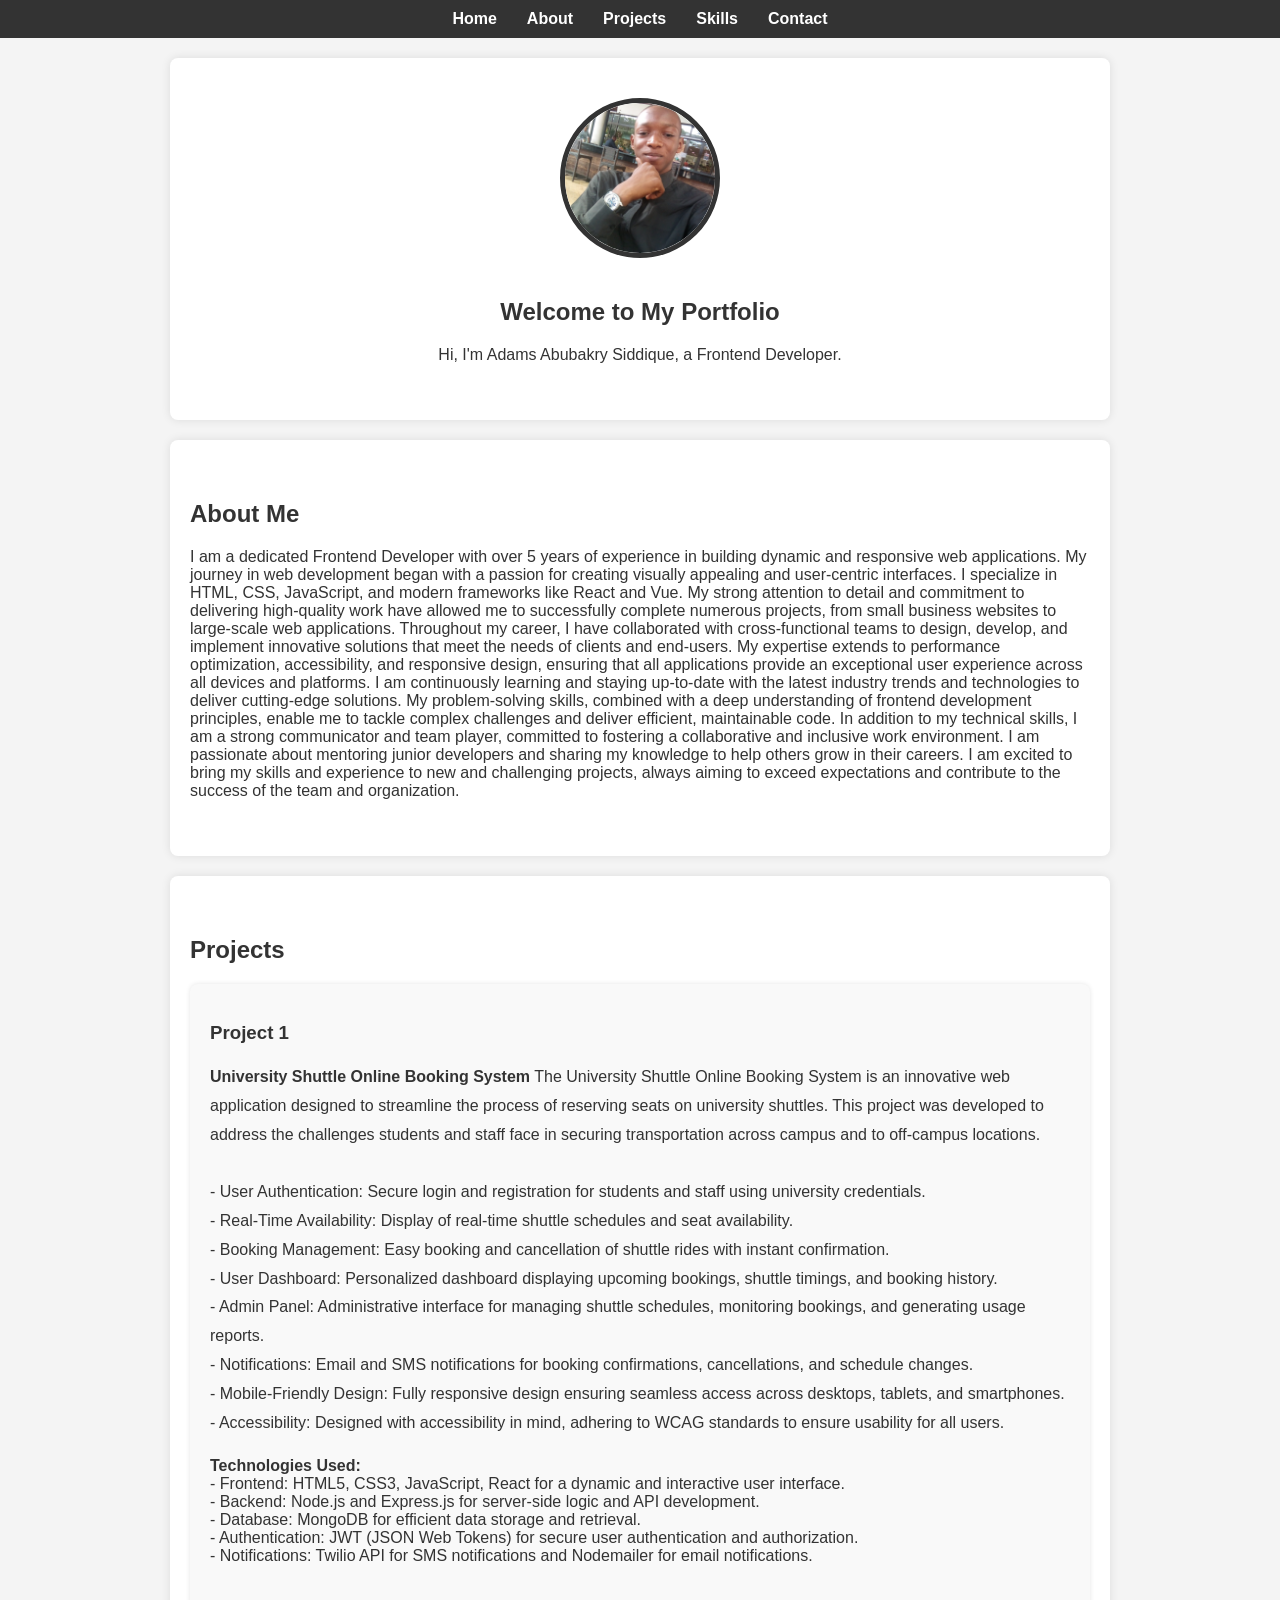
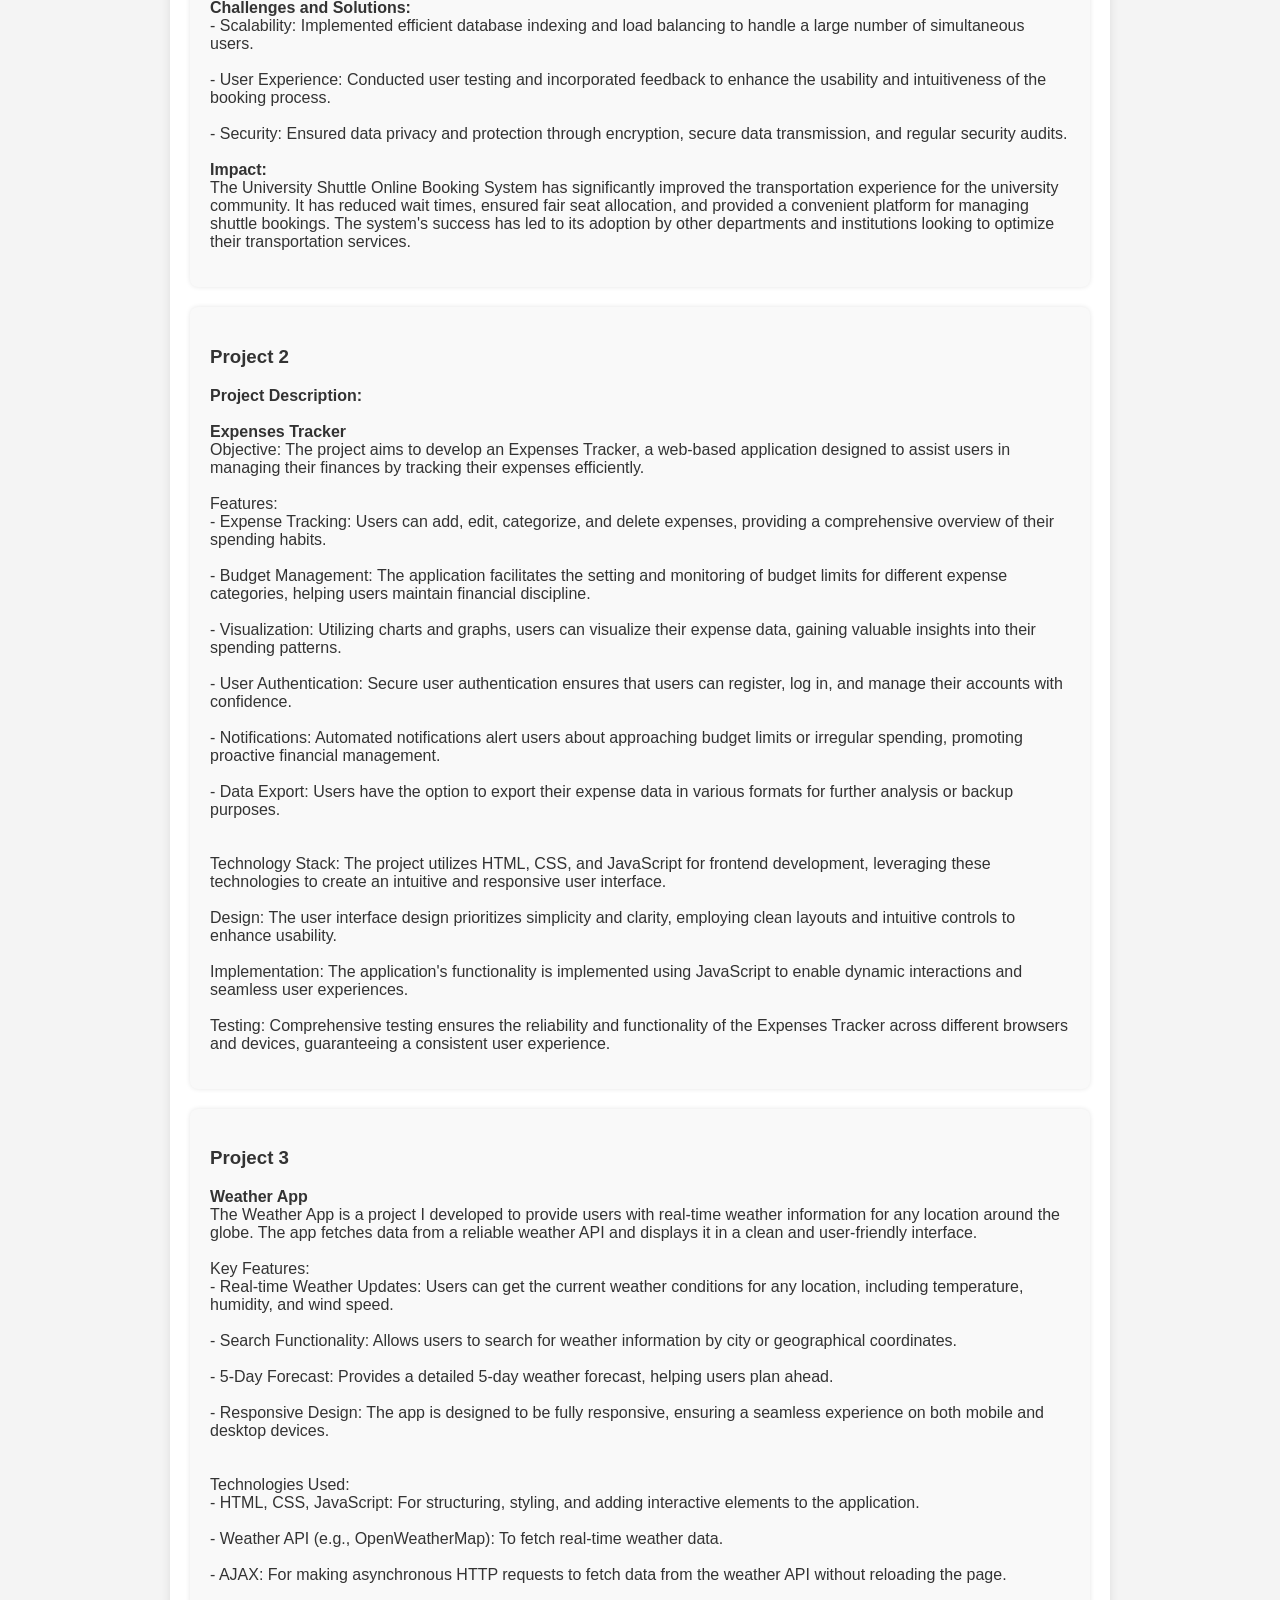
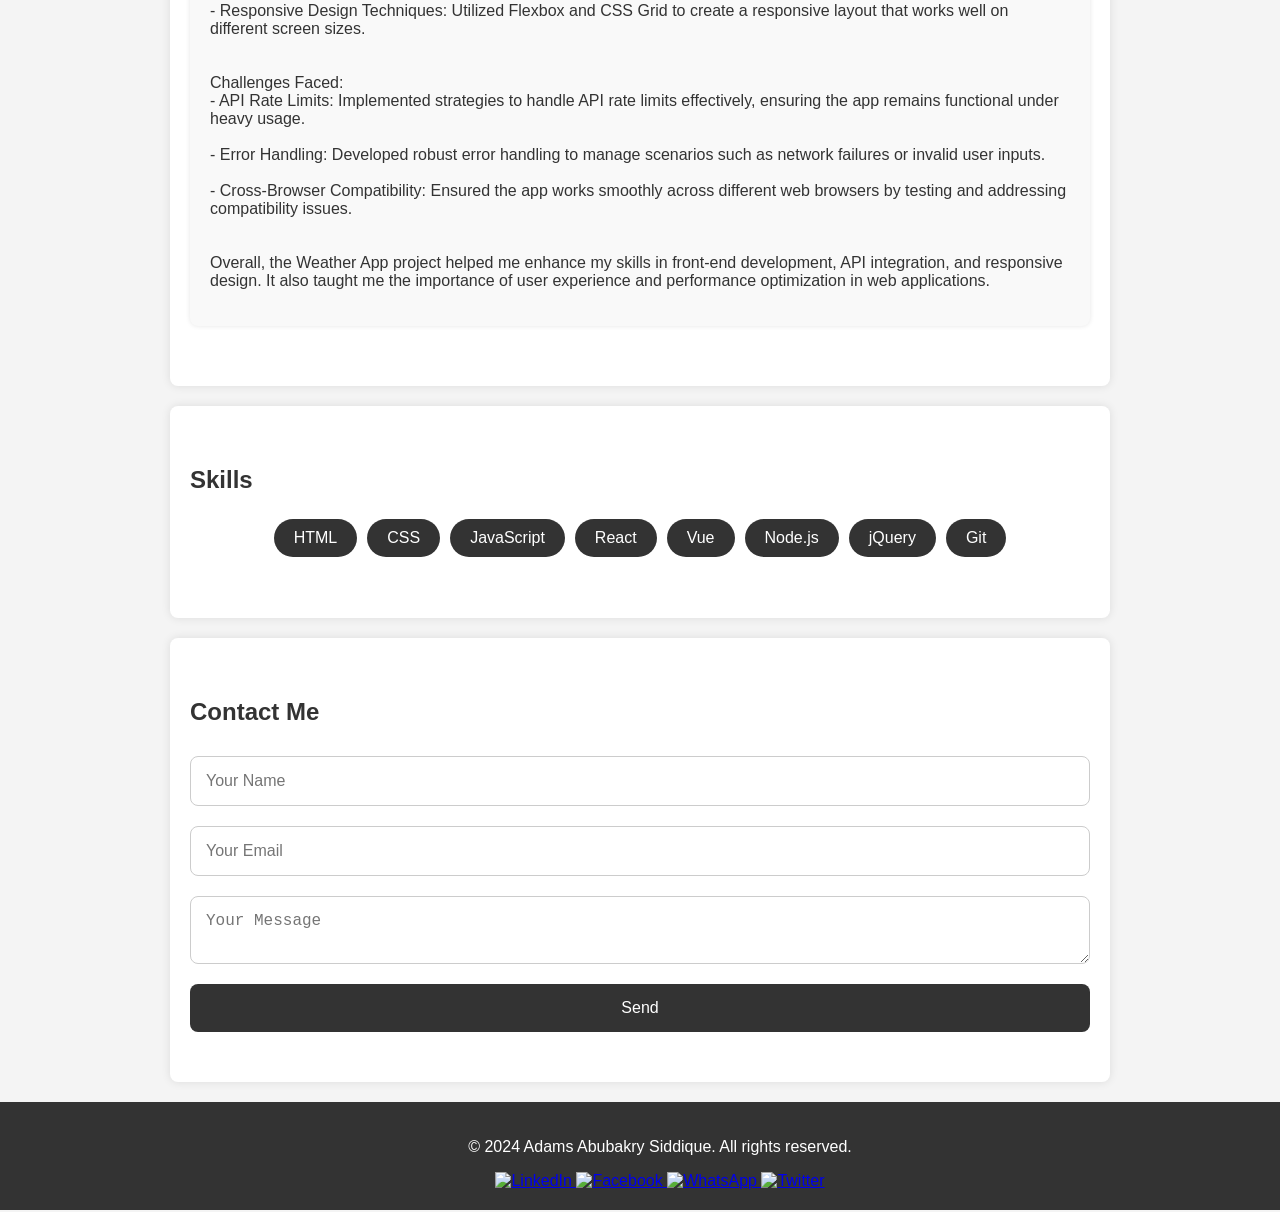
==== index.html @ aadbdbab "third commit" ====
<!DOCTYPE html>
<html lang="en">
<head>
  <meta charset="UTF-8">
  <meta name="viewport" content="width=device-width, initial-scale=1.0">
  <title>My Portfolio</title>
  <link rel="stylesheet" href="portfolio.css">
  <link href="https://fonts.googleapis.com/icon?family=Material+Icons" rel="stylesheet">
<body>
  <header>
    <nav>
      <ul>
        <li><a href="#home">Home</a></li>
        <li><a href="#about">About</a></li>
        <li><a href="#projects">Projects</a></li>
        <li><a href="#skills">Skills</a></li>
        <li><a href="#contact">Contact</a></li>
      </ul>
    </nav>
  </header>

  <section id="home">
    <div class="intro">
      <img src="tech.jpg" alt="Your Photo" class="profile-photo">
      <div>
        <h1>Welcome to My Portfolio</h1>
        <p>Hi, I'm Adams Abubakry Siddique, a Frontend Developer.</p>
      </div>
    </div>
  </section>

  <section id="about">
    <h2>About Me</h2>
    <p>
        
        I am a dedicated Frontend Developer with over 5 years of experience in building dynamic and responsive web applications. My journey in web development began with a passion for creating visually appealing and user-centric interfaces. I specialize in HTML, CSS, JavaScript, and modern frameworks like React and Vue. My strong attention to detail and commitment to delivering high-quality work have allowed me to successfully complete numerous projects, from small business websites to large-scale web applications.
        
        Throughout my career, I have collaborated with cross-functional teams to design, develop, and implement innovative solutions that meet the needs of clients and end-users. My expertise extends to performance optimization, accessibility, and responsive design, ensuring that all applications provide an exceptional user experience across all devices and platforms.
        
        I am continuously learning and staying up-to-date with the latest industry trends and technologies to deliver cutting-edge solutions. My problem-solving skills, combined with a deep understanding of frontend development principles, enable me to tackle complex challenges and deliver efficient, maintainable code.
        
        In addition to my technical skills, I am a strong communicator and team player, committed to fostering a collaborative and inclusive work environment. I am passionate about mentoring junior developers and sharing my knowledge to help others grow in their careers.
        
        I am excited to bring my skills and experience to new and challenging projects, always aiming to exceed expectations and contribute to the success of the team and organization.
        
       </p>
  </section>

  <section id="projects">
    <h2>Projects</h2>
    <div class="project">
      <h3>Project 1</h3>
      <p class="project-description">
        
        <b>University Shuttle Online Booking System</b>
        The University Shuttle Online Booking System is an innovative web application designed to streamline the process of reserving seats on university shuttles. This project was developed to address the challenges students and staff face in securing transportation across campus and to off-campus locations.<br><br>
    
        - User Authentication: Secure login and registration for students and staff using university credentials.<br>
        - Real-Time Availability: Display of real-time shuttle schedules and seat availability.<br>
        - Booking Management: Easy booking and cancellation of shuttle rides with instant confirmation.<br>
        - User Dashboard: Personalized dashboard displaying upcoming bookings, shuttle timings, and booking history.<br>
        - Admin Panel: Administrative interface for managing shuttle schedules, monitoring bookings, and generating usage reports.<br>
        - Notifications: Email and SMS notifications for booking confirmations, cancellations, and schedule changes.<br>
        - Mobile-Friendly Design: Fully responsive design ensuring seamless access across desktops, tablets, and smartphones.<br>
        - Accessibility: Designed with accessibility in mind, adhering to WCAG standards to ensure usability for all users.<br>
        </p>


       <p>
        <b>Technologies Used:</b><br>
        - Frontend: HTML5, CSS3, JavaScript, React for a dynamic and interactive user interface.<br>
        - Backend: Node.js and Express.js for server-side logic and API development.<br>
        - Database: MongoDB for efficient data storage and retrieval.<br>
        - Authentication: JWT (JSON Web Tokens) for secure user authentication and authorization.<br>
        - Notifications: Twilio API for SMS notifications and Nodemailer for email notifications.<br><br>
        </p>


        <b>Challenges and Solutions:</b><br>
        - Scalability: Implemented efficient database indexing and load balancing to handle a large number of simultaneous users.<br><br>
        - User Experience: Conducted user testing and incorporated feedback to enhance the usability and intuitiveness of the booking process.<br><br>
        - Security: Ensured data privacy and protection through encryption, secure data transmission, and regular security audits.<br><br>
        
        <b>Impact:</b><br>
        The University Shuttle Online Booking System has significantly improved the transportation experience for the university community. It has reduced wait times, ensured fair seat allocation, and provided a convenient platform for managing shuttle bookings. The system's success has led to its adoption by other departments and institutions looking to optimize their transportation services.
        </p>
    </div>

    <div class="project">
      <h3>Project 2</h3>
      <p>
        <b>Project Description:<br><br> Expenses Tracker<br></b>
        
        Objective: The project aims to develop an Expenses Tracker, a web-based application designed to assist users in managing their finances by tracking their expenses efficiently.<br><br> 
        
        Features:<br>
        - Expense Tracking: Users can add, edit, categorize, and delete expenses, providing a comprehensive overview of their spending habits.<br><br>
        - Budget Management: The application facilitates the setting and monitoring of budget limits for different expense categories, helping users maintain financial discipline.<br><br>
        - Visualization: Utilizing charts and graphs, users can visualize their expense data, gaining valuable insights into their spending patterns.<br><br>
        - User Authentication: Secure user authentication ensures that users can register, log in, and manage their accounts with confidence.<br><br>
        - Notifications: Automated notifications alert users about approaching budget limits or irregular spending, promoting proactive financial management.<br><br>
        - Data Export: Users have the option to export their expense data in various formats for further analysis or backup purposes.<br><br><br>
        
        Technology Stack: The project utilizes HTML, CSS, and JavaScript for frontend development, leveraging these technologies to create an intuitive and responsive user interface.
        <br><br>

        Design: The user interface design prioritizes simplicity and clarity, employing clean layouts and intuitive controls to enhance usability.
        <br><br>

        Implementation: The application's functionality is implemented using JavaScript to enable dynamic interactions and seamless user experiences.
        <br><br>

        Testing: Comprehensive testing ensures the reliability and functionality of the Expenses Tracker across different browsers and devices, guaranteeing a consistent user experience.
        </p>
    </div>
    <div class="project">
      <h3>Project 3</h3>
      <p>
        <b>Weather App</b><br>
        
        The Weather App is a project I developed to provide users with real-time weather information for any location around the globe. The app fetches data from a reliable weather API and displays it in a clean and user-friendly interface.<br><br>
        
        Key Features:<br>
        - Real-time Weather Updates: Users can get the current weather conditions for any location, including temperature, humidity, and wind speed.<br><br>
        - Search Functionality: Allows users to search for weather information by city or geographical coordinates.<br><br>
        - 5-Day Forecast: Provides a detailed 5-day weather forecast, helping users plan ahead.<br><br>
        - Responsive Design: The app is designed to be fully responsive, ensuring a seamless experience on both mobile and desktop devices.<br><br><br>
        
        Technologies Used:<br>
        - HTML, CSS, JavaScript: For structuring, styling, and adding interactive elements to the application.<br><br>
        - Weather API (e.g., OpenWeatherMap): To fetch real-time weather data.<br><br>
        - AJAX: For making asynchronous HTTP requests to fetch data from the weather API without reloading the page.<br><br>
        - Responsive Design Techniques: Utilized Flexbox and CSS Grid to create a responsive layout that works well on different screen sizes.<br><br><br>
        
        Challenges Faced:<br>
        - API Rate Limits: Implemented strategies to handle API rate limits effectively, ensuring the app remains functional under heavy usage.<br><br>
        - Error Handling: Developed robust error handling to manage scenarios such as network failures or invalid user inputs.<br><br>
        - Cross-Browser Compatibility: Ensured the app works smoothly across different web browsers by testing and addressing compatibility issues.<br><br><br>
        
        Overall, the Weather App project helped me enhance my skills in front-end development, API integration, and responsive design. It also taught me the importance of user experience and performance optimization in web applications.
        </p>
    </div>
  </section>

  <section id="skills">
    <h2>Skills</h2>
    <ul>
      <li>HTML</li>
      <li>CSS</li>
      <li>JavaScript</li>
      <li>React</li>
      <li>Vue</li>
      <li>Node.js</li>
      <li>jQuery</li>
      <li>Git</li>
    </ul>
  </section>

  <section id="contact">
    <h2>Contact Me</h2>
    <form id="contact-form">
      <input type="text" id="name" placeholder="Your Name" required>
      <input type="email" id="email" placeholder="Your Email" required>
      <textarea id="message" placeholder="Your Message" required></textarea>
      <button type="submit">Send</button>
    </form>
    <div id="confirmation" style="display: none;">
      <p>Thank you for your message!</p>
    </div>
  </section>

  <footer>
    <p>&copy; 2024 Adams Abubakry Siddique. All rights reserved.</p>
    <div class="social-icons">
        <a href="https://www.linkedin.com/in/https://ng.linkedin.com/in/adams-abubakry-siddique-50bb12304" target="_blank">
            <img src="https://img.icons8.com/fluency/48/000000/linkedin.png" alt="LinkedIn">
        </a>
        <a href="https://www.facebook.com/facebook.com/profile.php?id=61559063859395" target="_blank">
            <img src="https://img.icons8.com/fluency/48/000000/facebook-new.png" alt="Facebook">
        </a>
        <a href="https://api.whatsapp.com/send?phone=2349074223243" target="_blank">
            <img src="https://img.icons8.com/fluency/48/000000/whatsapp.png" alt="WhatsApp">
        </a>
        <a href="https://twitter.com/@Abuba7689Adams" target="_blank">
            <img src="https://img.icons8.com/color/48/000000/twitter--v1.png" alt="Twitter">
        </a>
    </div>
</footer>
  <script src="portfolio.js"></script>
</body>
</html>
---- portfolio.css ----
body {
    font-family: 'Segoe UI', Tahoma, Geneva, Verdana, sans-serif;
    margin: 0;
    padding: 0;
    box-sizing: border-box;
    background-color: #f4f4f4;
    color: #333;
  }
  .project-description {
    line-height: 1.8; /* Adjust the line spacing */
    margin-bottom: 20px; /* Adds space after each paragraph */
  }
  header {
    background-color: #333;
    color: white;
    padding: 10px 0;
    position: sticky;
    top: 0;
    width: 100%;
    z-index: 1000;
  }
  
  nav ul {
    list-style: none;
    display: flex;
    justify-content: center;
    margin: 0;
    padding: 0;
  }
  
  nav ul li {
    margin: 0 15px;
  }
  
  nav ul li a {
    color: white;
    text-decoration: none;
    font-weight: bold;
    transition: color 0.3s;
  }
  
  nav ul li a:hover {
    color: #ff6347;
  }
  
  section {
    padding: 40px 20px;
    margin: 20px auto;
    max-width: 900px;
    background: white;
    box-shadow: 0 0 10px rgba(0, 0, 0, 0.1);
    border-radius: 8px;
  }
  
  #home .intro {
    display: flex;
    align-items: center;
    text-align: center;
    flex-direction: column;
  }
  
  .profile-photo {
    border-radius: 50%;
    width: 150px;
    height: 150px;
    object-fit: cover;
    margin-bottom: 20px;
    border: 5px solid #333;
  }
  
  .project {
    background: #f9f9f9;
    padding: 20px;
    margin: 20px 0;
    border-radius: 8px;
    box-shadow: 0 0 5px rgba(0, 0, 0, 0.1);
  }
  
  #skills ul {
    list-style: none;
    padding: 0;
    display: flex;
    flex-wrap: wrap;
    justify-content: center;
  }
  
  #skills ul li {
    background: #333;
    color: white;
    margin: 5px;
    padding: 10px 20px;
    border-radius: 20px;
    text-align: center;
    transition: background 0.3s;
  }
  
  #skills ul li:hover {
    background: #ff6347;
  }
  
  form {
    display: flex;
    flex-direction: column;
  }
  
  form input, form textarea, form button {
    margin: 10px 0;
    padding: 15px;
    font-size: 16px;
    border: 1px solid #ccc;
    border-radius: 8px;
    outline: none;
  }
  
  form button {
    background: #333;
    color: white;
    border: none;
    cursor: pointer;
    transition: background 0.3s;
  }
  
  form button:hover {
    background: #ff6347;
  }
  
  #confirmation {
    text-align: center;
    padding: 20px;
    background: #dff0d8;
    border: 1px solid #d6e9c6;
    border-radius: 8px;
  }
  
  footer {
    text-align: center;
    padding: 20px;
    background: #333;
    color: white;
    position: relative;
    width: 100%;
  }
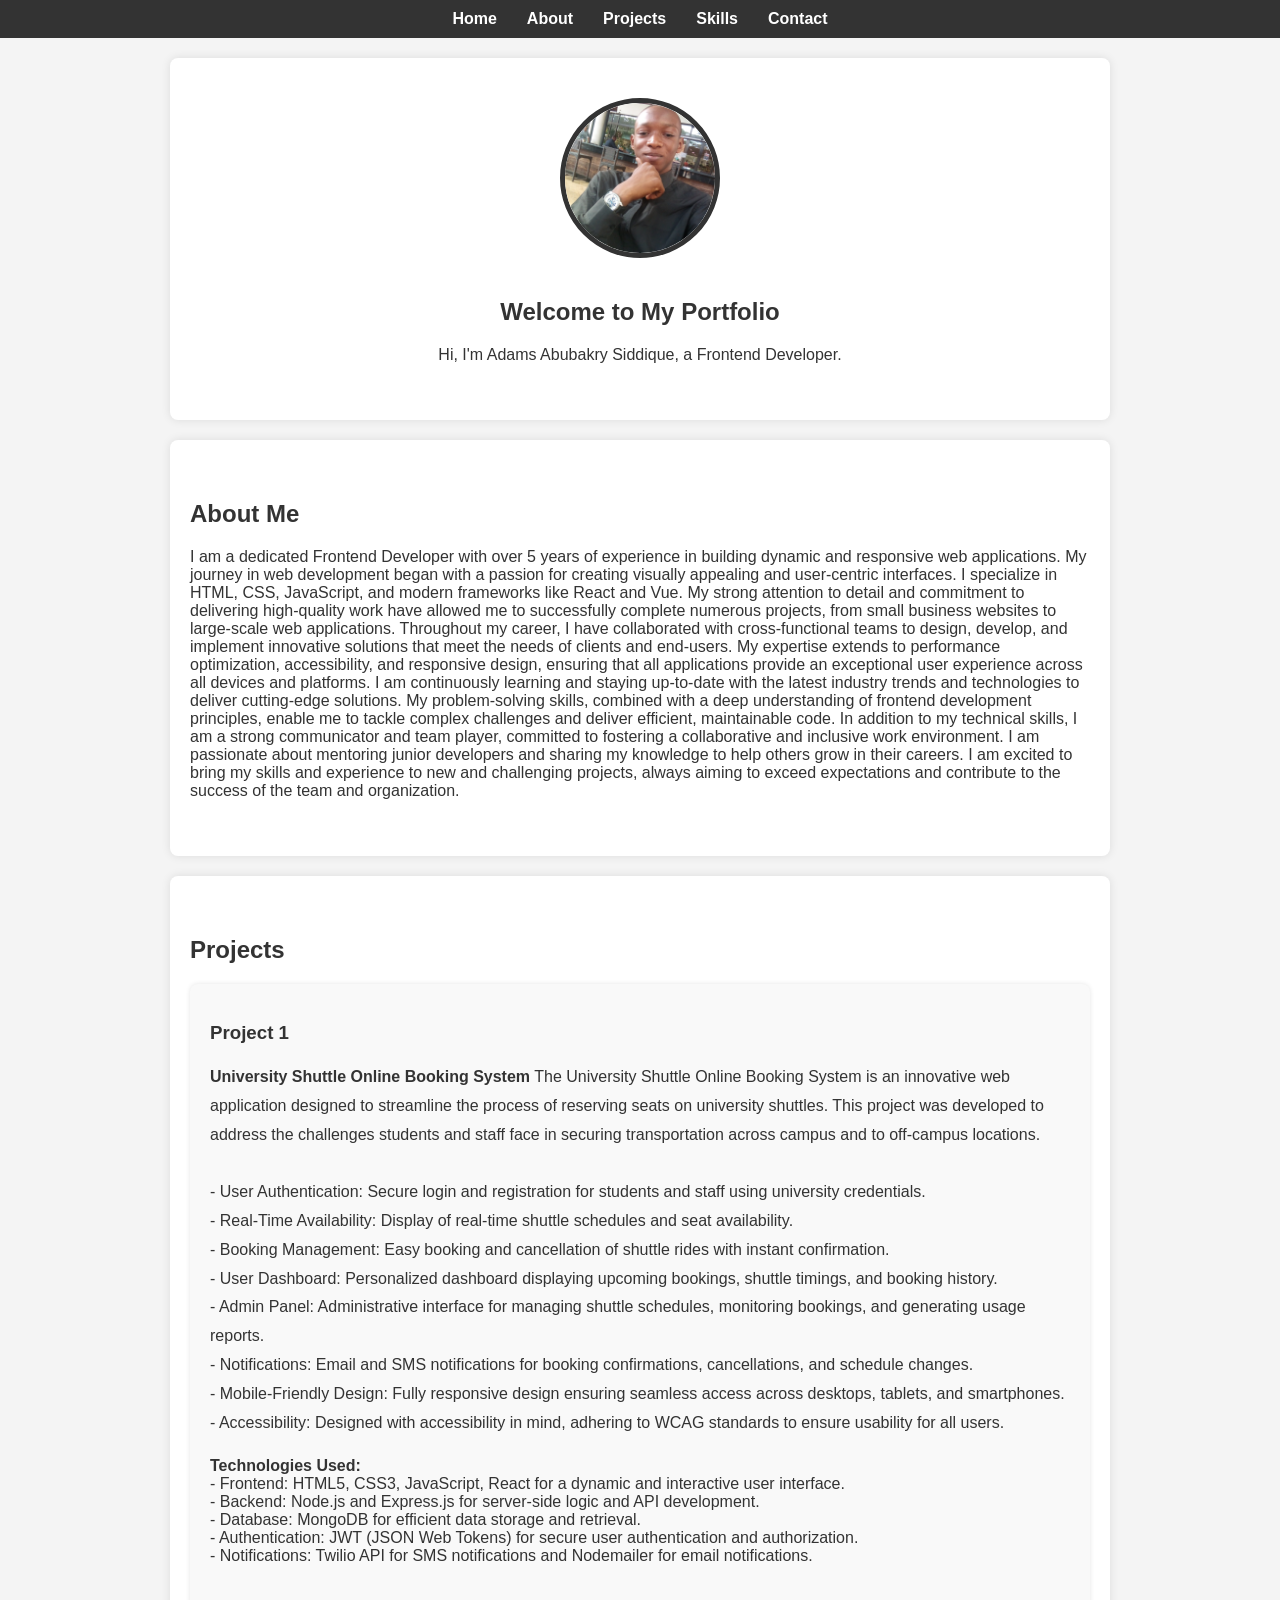
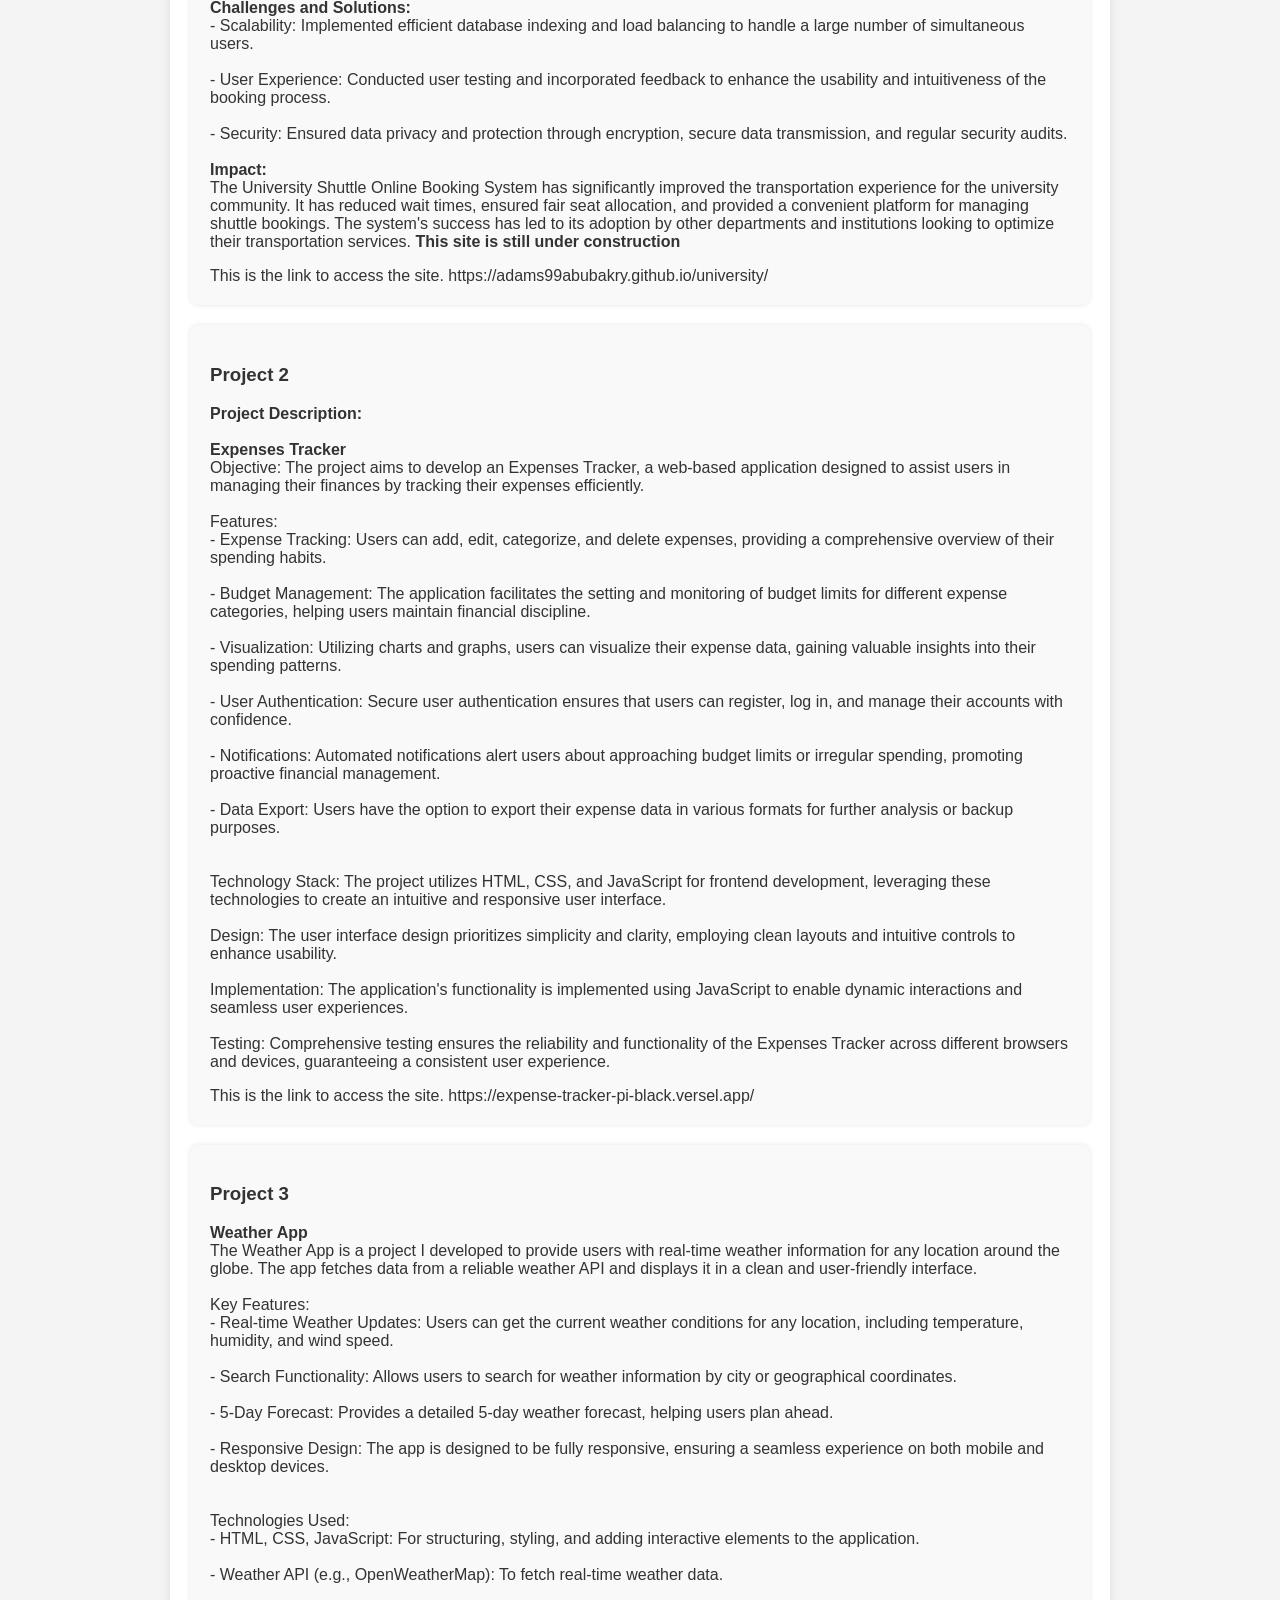
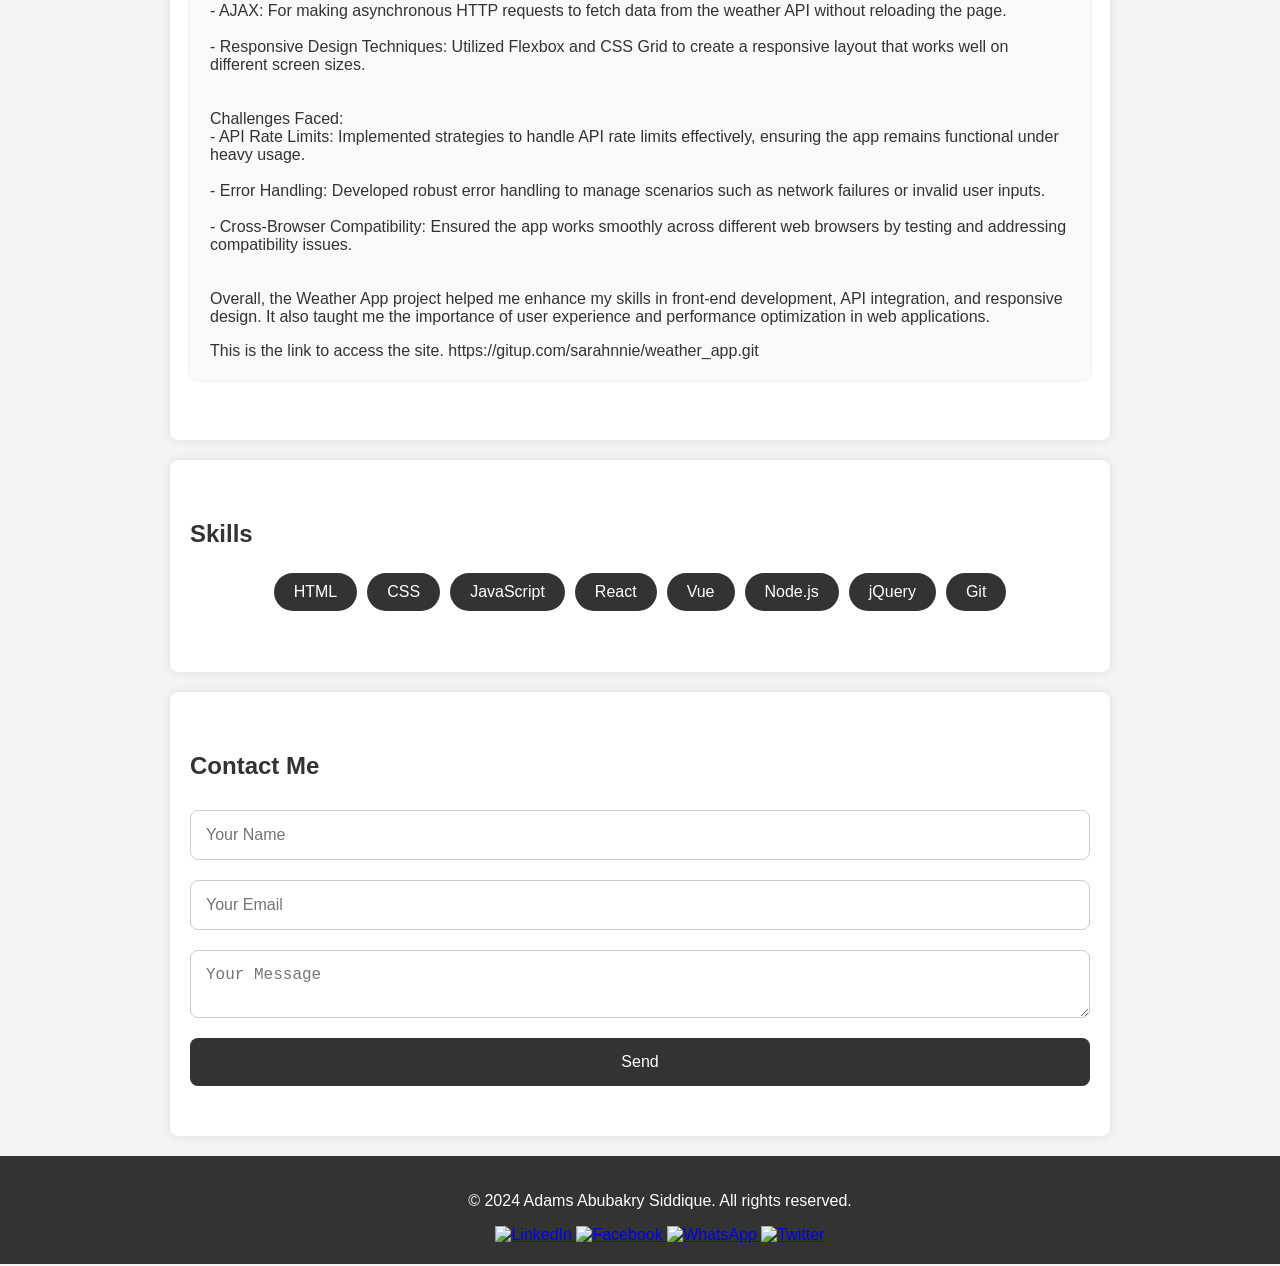
==== commit 32235a82: "final commit" ====
--- a/index.html
+++ b/index.html
@@ -83,7 +83,9 @@
         
         <b>Impact:</b><br>
         The University Shuttle Online Booking System has significantly improved the transportation experience for the university community. It has reduced wait times, ensured fair seat allocation, and provided a convenient platform for managing shuttle bookings. The system's success has led to its adoption by other departments and institutions looking to optimize their transportation services.
+        <b>This site is still under construction</b>
         </p>
+        This is the link to access the site. https://adams99abubakry.github.io/university/
     </div>
 
     <div class="project">
@@ -112,6 +114,7 @@
 
         Testing: Comprehensive testing ensures the reliability and functionality of the Expenses Tracker across different browsers and devices, guaranteeing a consistent user experience.
         </p>
+        This is the link to access the site. https://expense-tracker-pi-black.versel.app/
     </div>
     <div class="project">
       <h3>Project 3</h3>
@@ -139,6 +142,7 @@
         
         Overall, the Weather App project helped me enhance my skills in front-end development, API integration, and responsive design. It also taught me the importance of user experience and performance optimization in web applications.
         </p>
+        This is the link to access the site. https://gitup.com/sarahnnie/weather_app.git
     </div>
   </section>
 
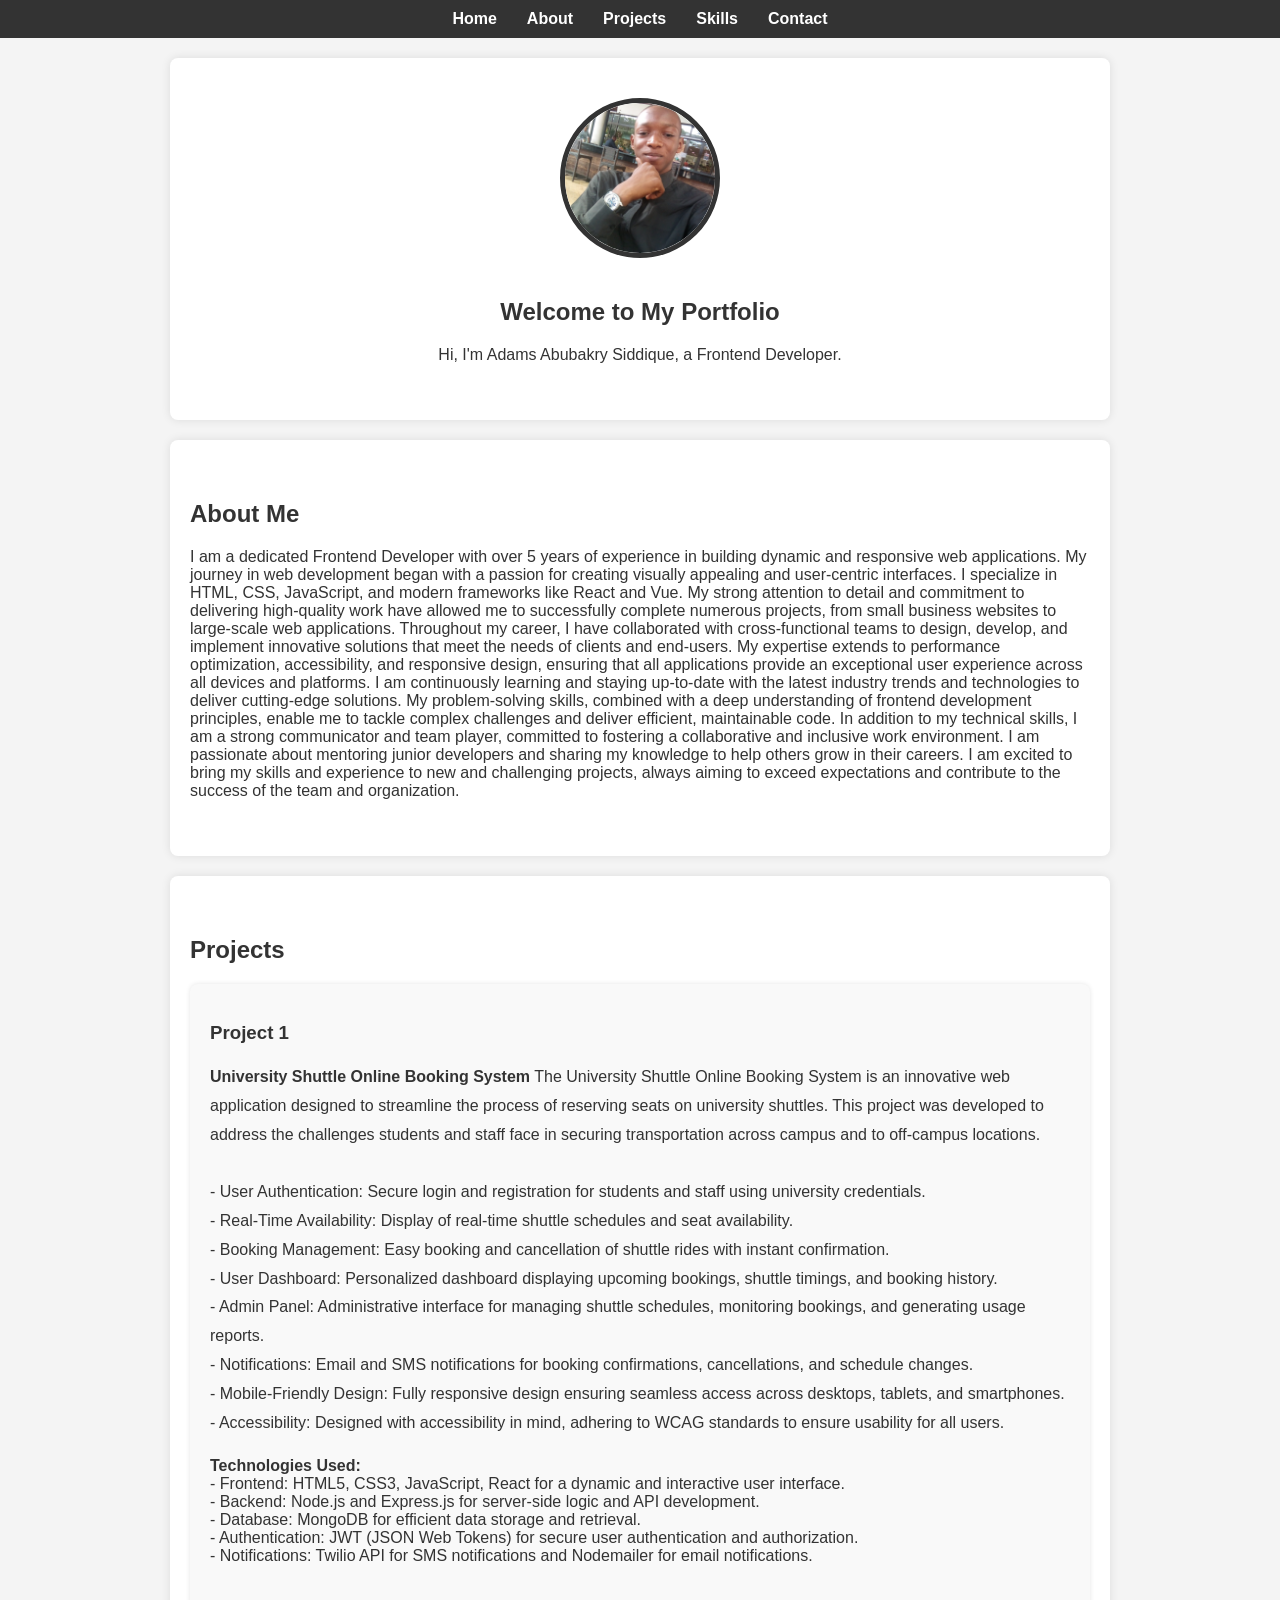
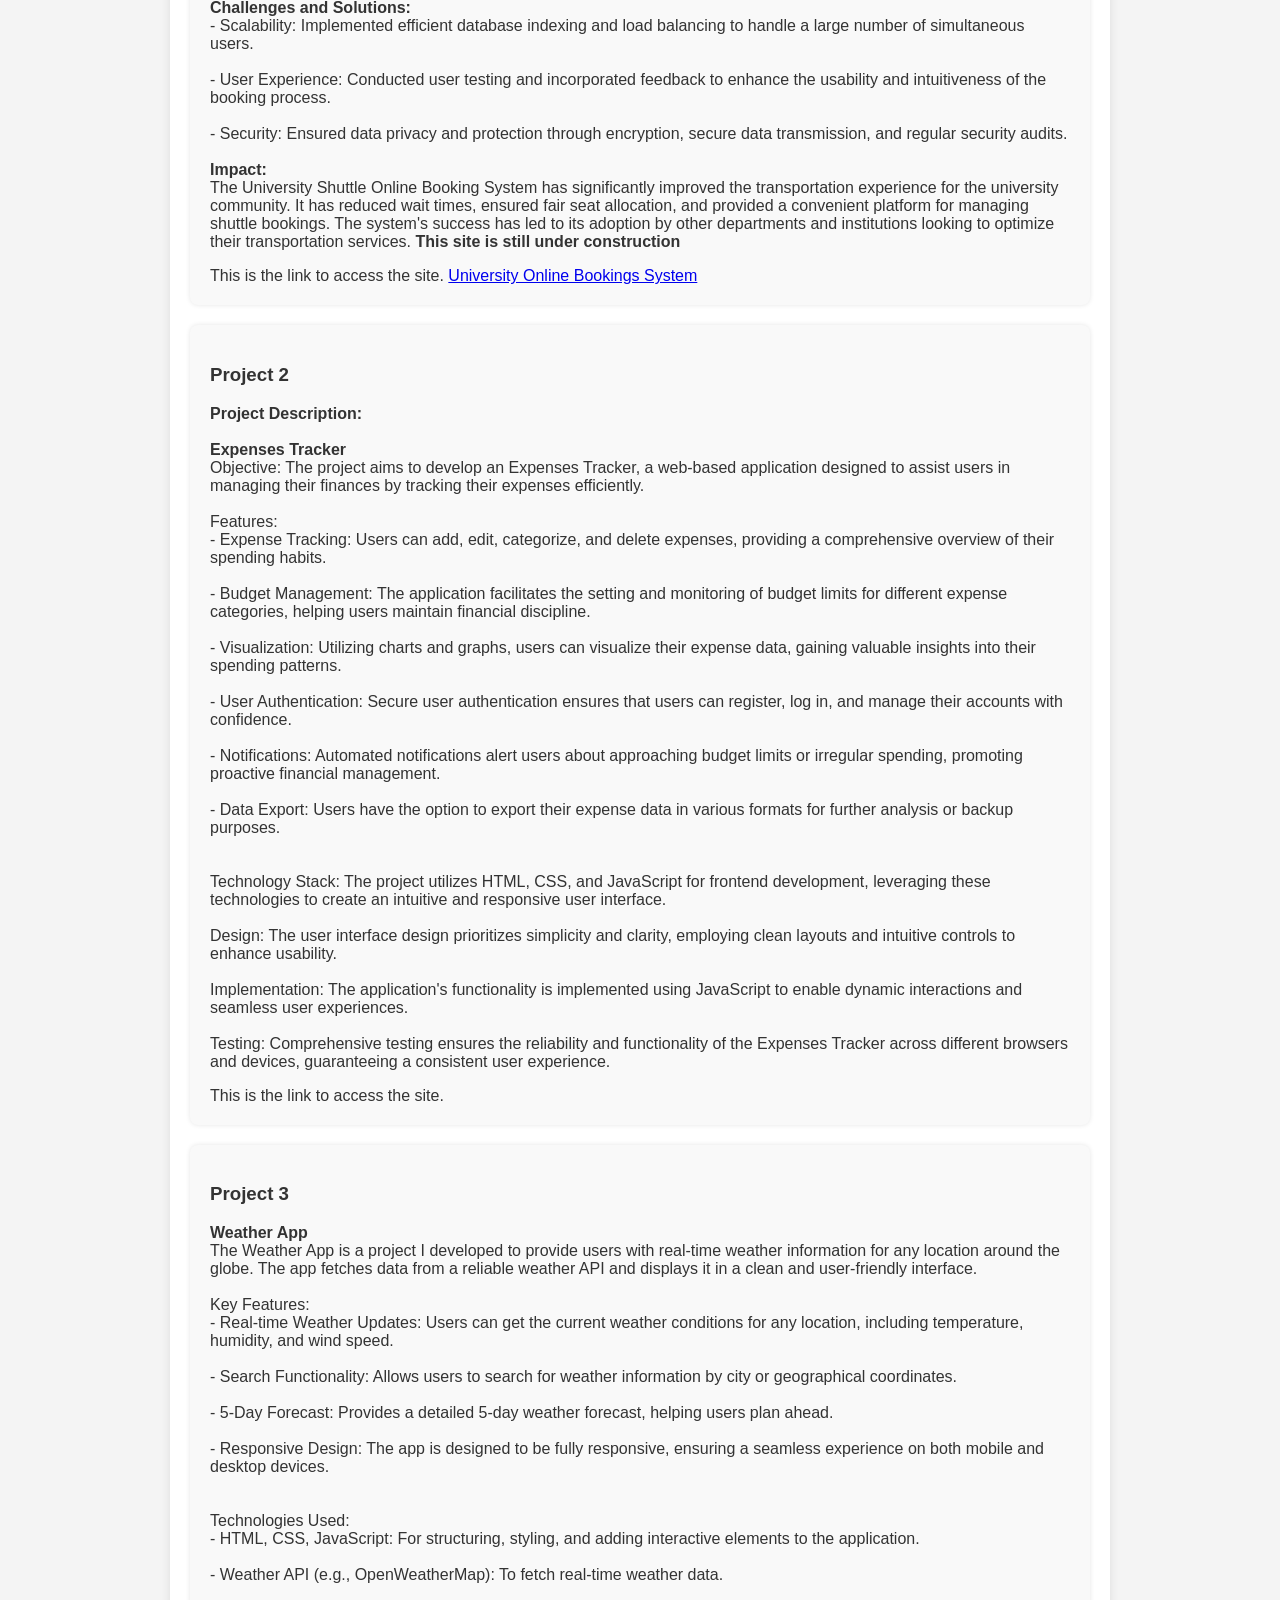
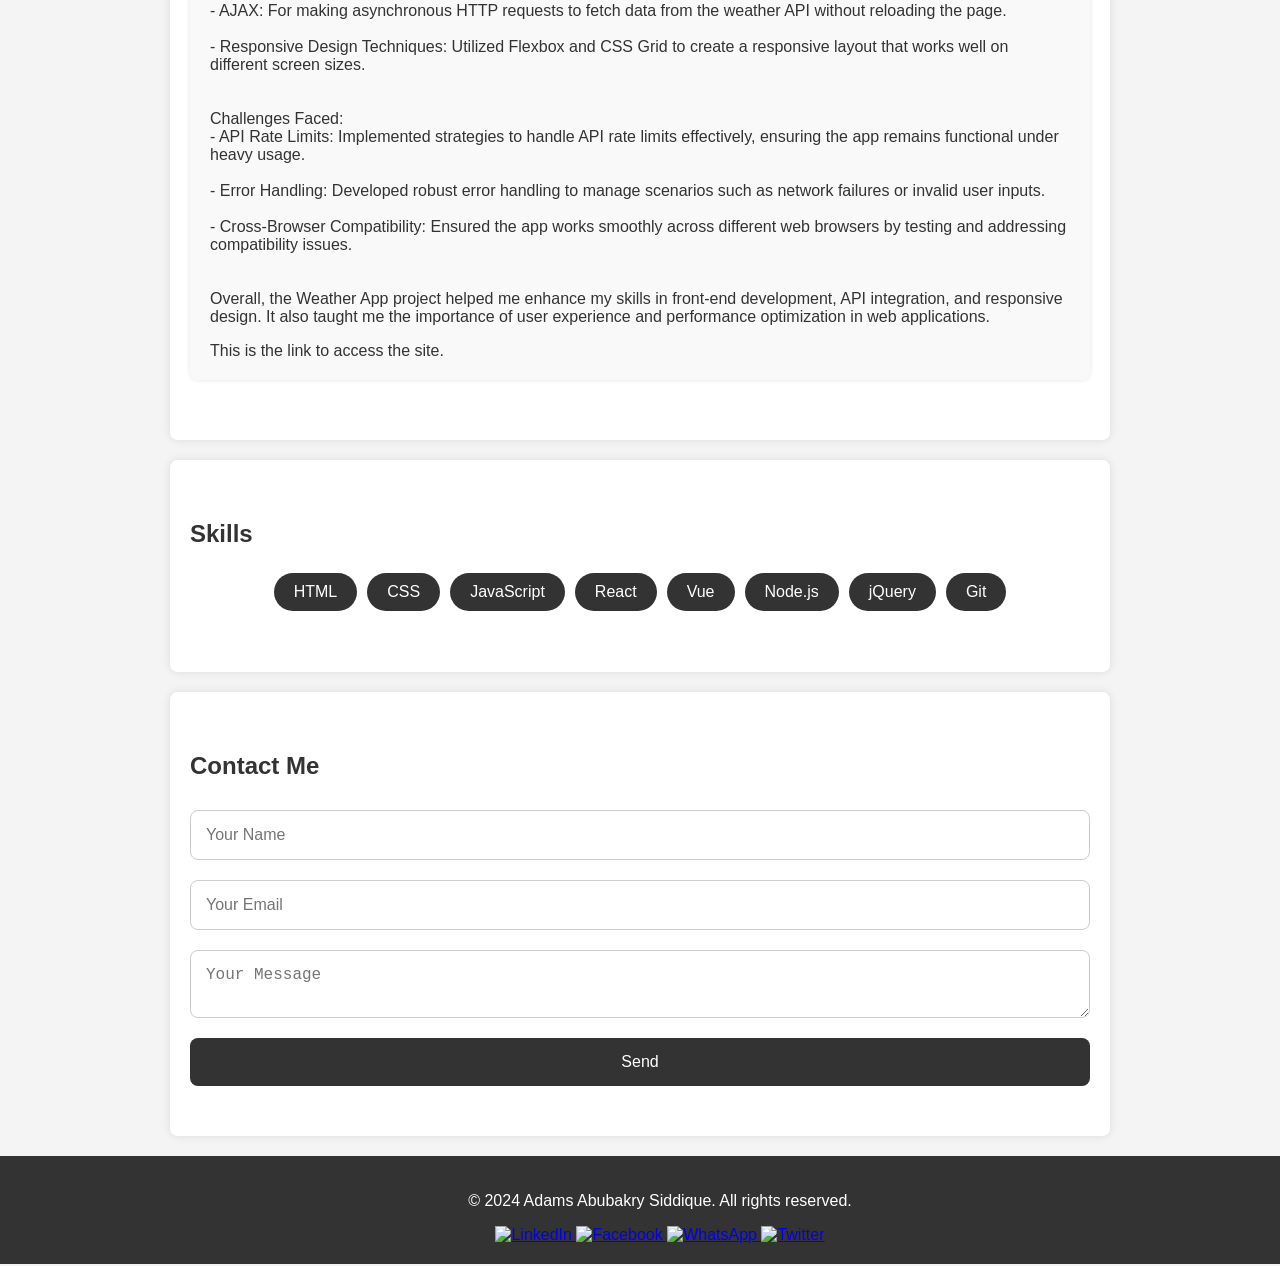
==== commit a7058aa2: "last" ====
--- a/index.html
+++ b/index.html
@@ -85,7 +85,8 @@
         The University Shuttle Online Booking System has significantly improved the transportation experience for the university community. It has reduced wait times, ensured fair seat allocation, and provided a convenient platform for managing shuttle bookings. The system's success has led to its adoption by other departments and institutions looking to optimize their transportation services.
         <b>This site is still under construction</b>
         </p>
-        This is the link to access the site. https://adams99abubakry.github.io/university/
+        This is the link to access the site. <a href="https://adams99abubakry.github.io/university/" target="_blank">University Online Bookings System</a>
+
     </div>
 
     <div class="project">
@@ -114,7 +115,7 @@
 
         Testing: Comprehensive testing ensures the reliability and functionality of the Expenses Tracker across different browsers and devices, guaranteeing a consistent user experience.
         </p>
-        This is the link to access the site. https://expense-tracker-pi-black.versel.app/
+        This is the link to access the site.  <a href="https://expense-tracker-pi-black.versel.app/" target="_blank"></a>
     </div>
     <div class="project">
       <h3>Project 3</h3>
@@ -142,7 +143,7 @@
         
         Overall, the Weather App project helped me enhance my skills in front-end development, API integration, and responsive design. It also taught me the importance of user experience and performance optimization in web applications.
         </p>
-        This is the link to access the site. https://gitup.com/sarahnnie/weather_app.git
+        This is the link to access the site.    <a href="https://gitup.com/sarahnnie/weather_app.git" target="_blank"></a>
     </div>
   </section>
 
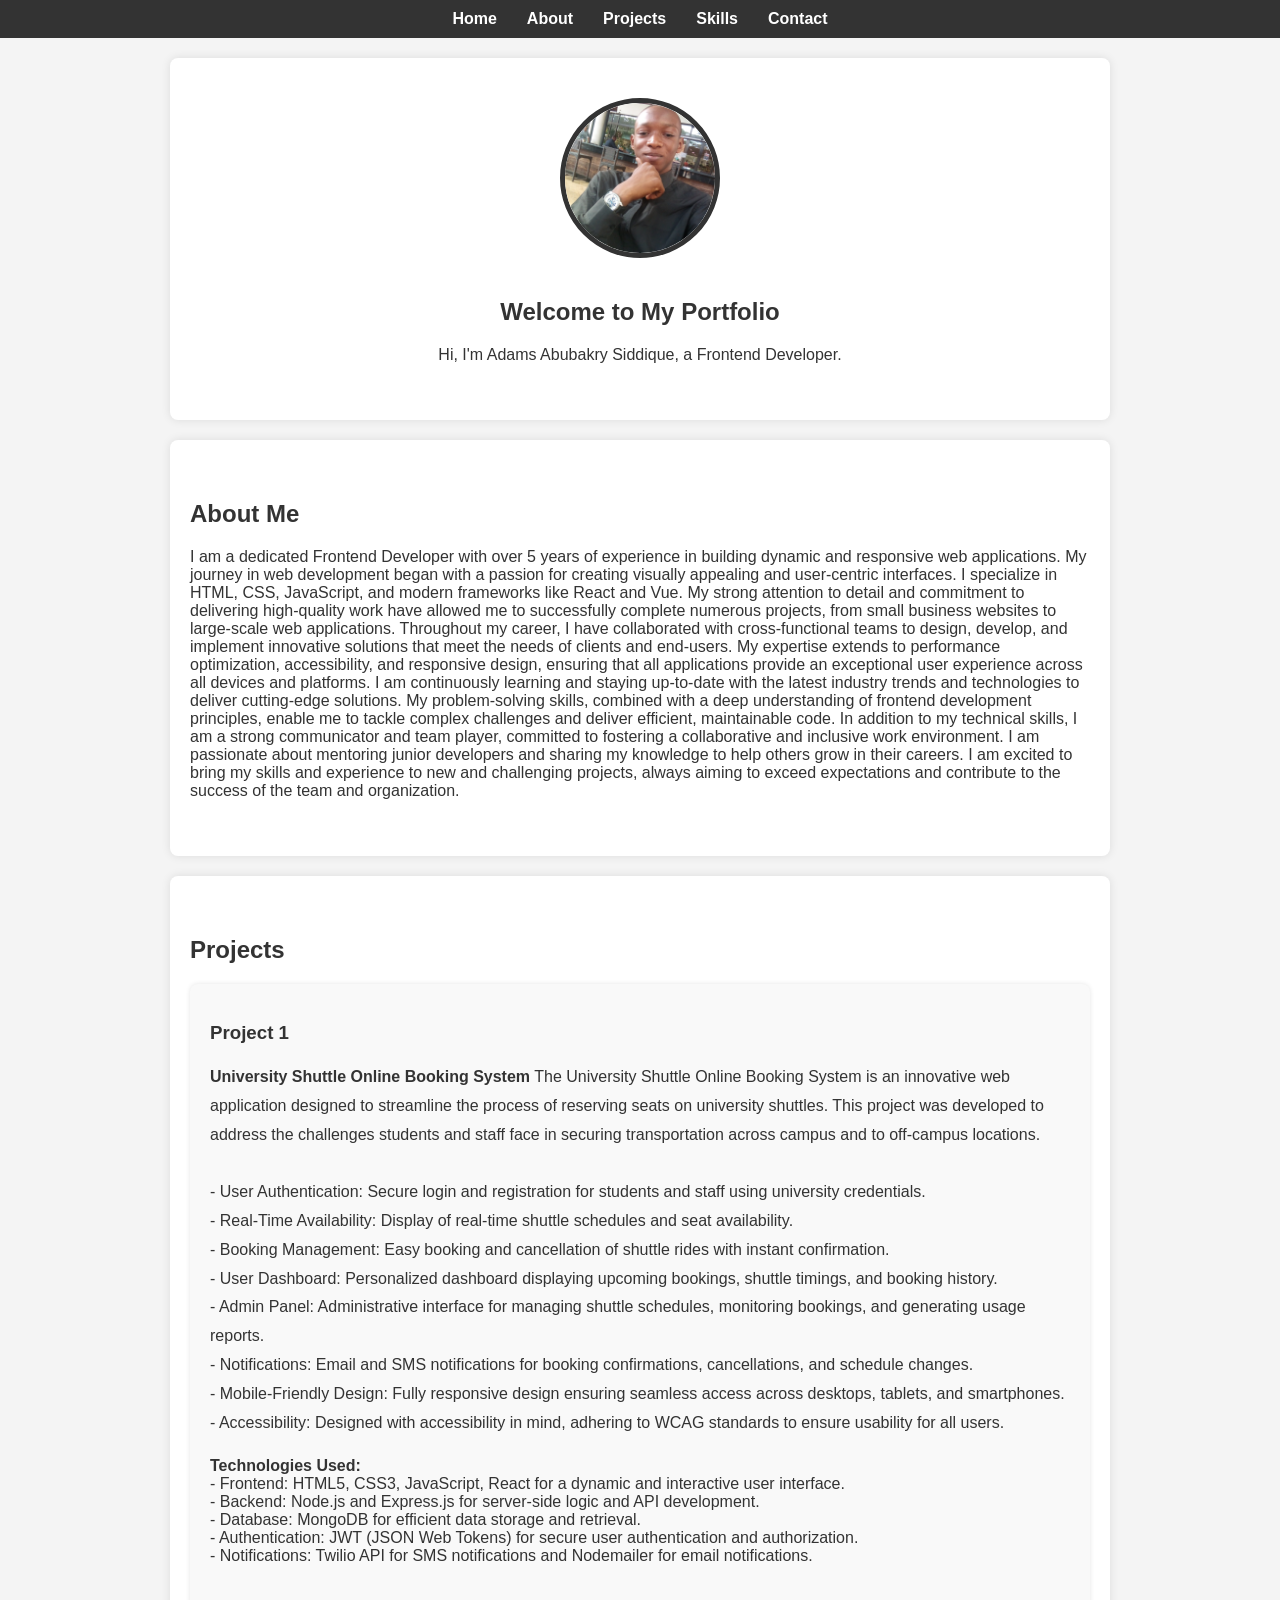
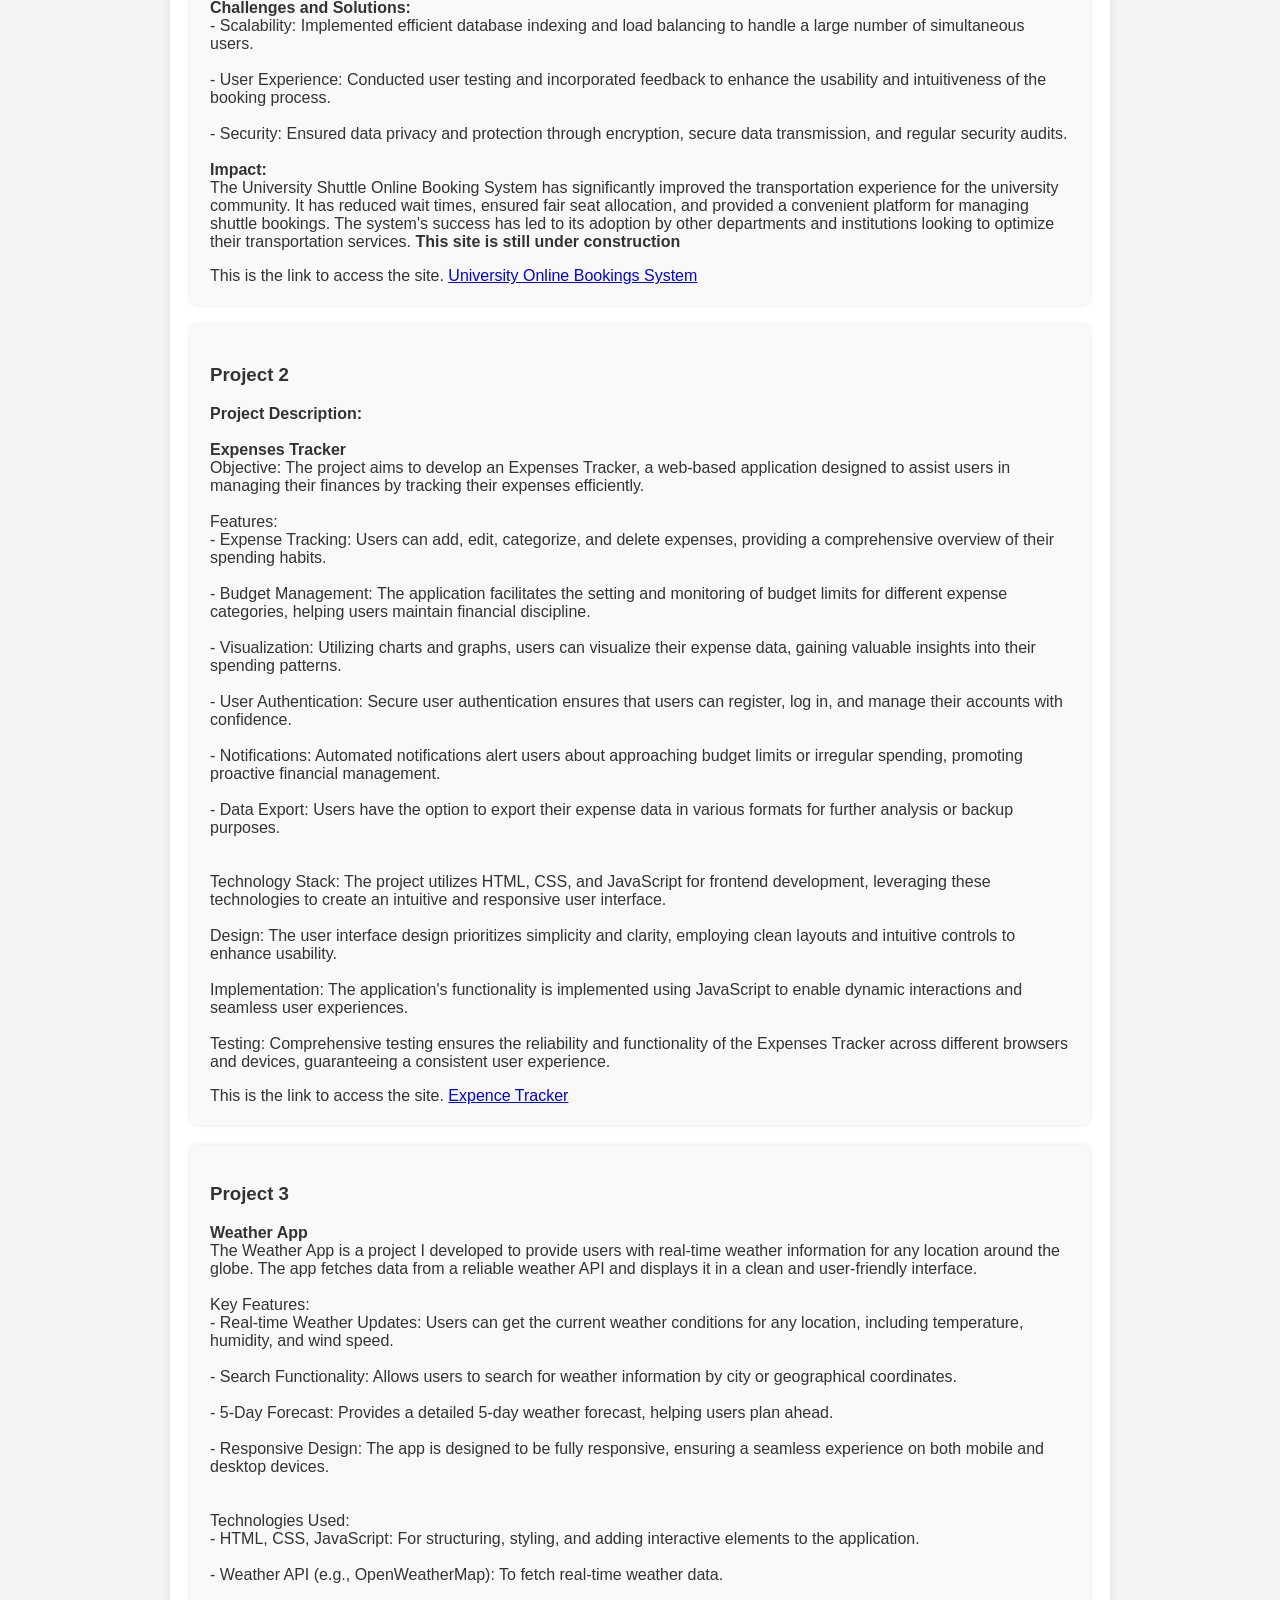
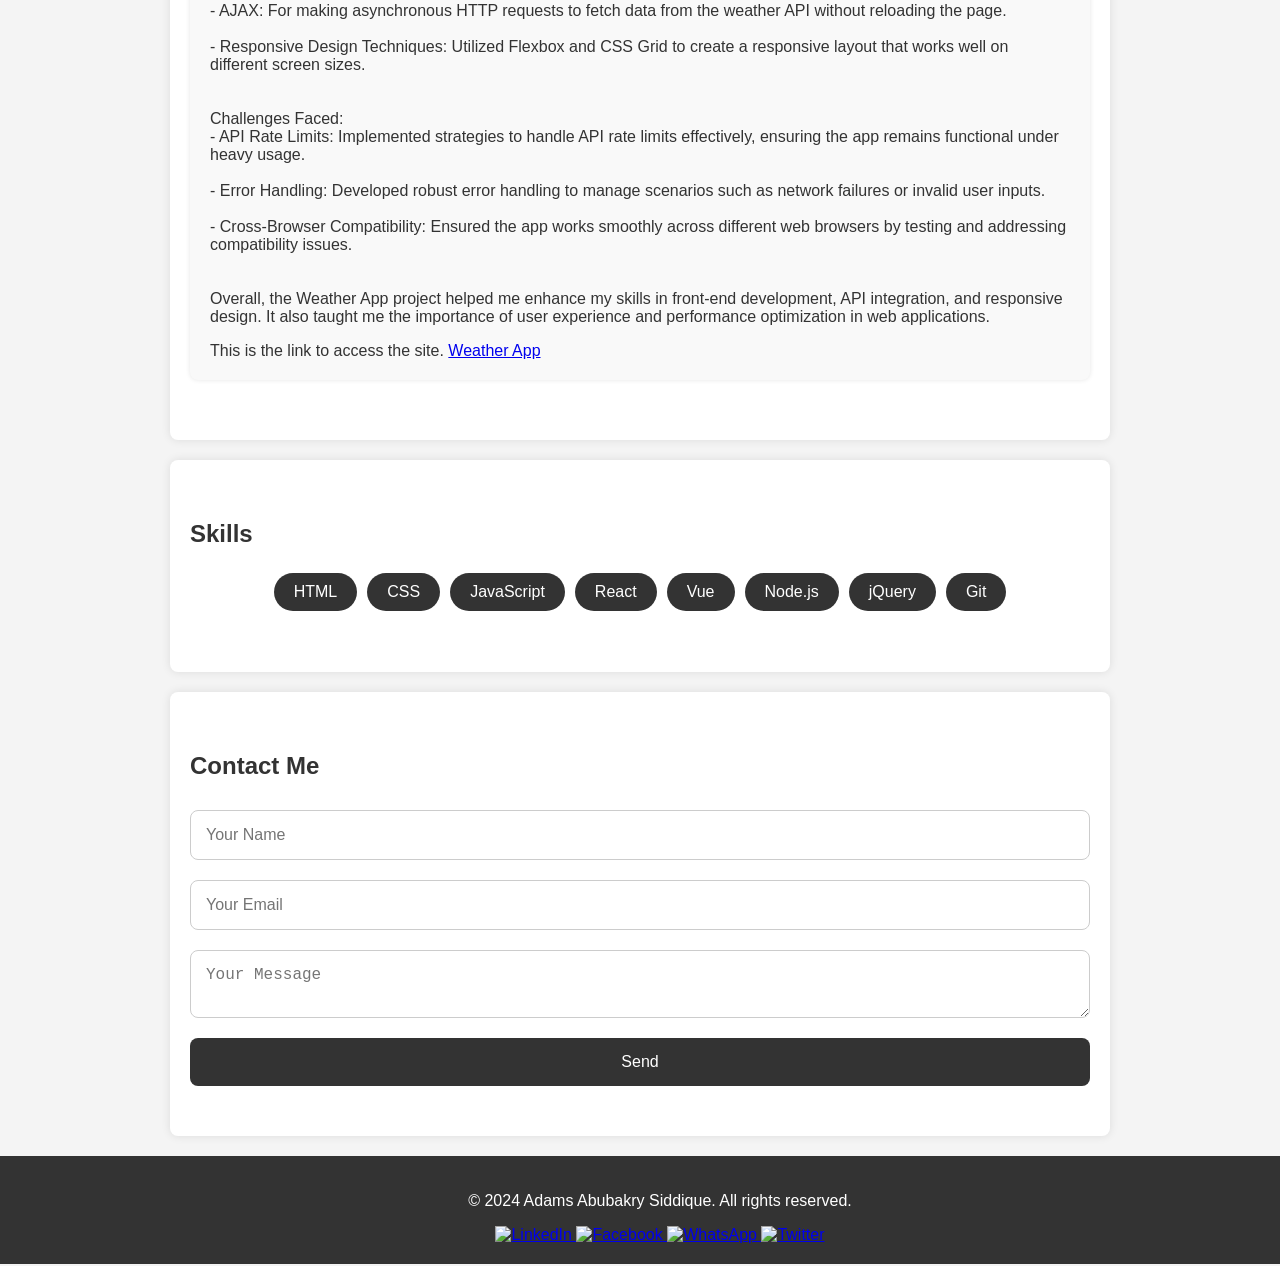
==== commit 0f468df7: "Lst part" ====
--- a/index.html
+++ b/index.html
@@ -115,7 +115,7 @@
 
         Testing: Comprehensive testing ensures the reliability and functionality of the Expenses Tracker across different browsers and devices, guaranteeing a consistent user experience.
         </p>
-        This is the link to access the site.  <a href="https://expense-tracker-pi-black.versel.app/" target="_blank"></a>
+        This is the link to access the site.  <a href="https://expense-tracker-pi-black.versel.app/" target="_blank">Expence Tracker</a>
     </div>
     <div class="project">
       <h3>Project 3</h3>
@@ -143,7 +143,7 @@
         
         Overall, the Weather App project helped me enhance my skills in front-end development, API integration, and responsive design. It also taught me the importance of user experience and performance optimization in web applications.
         </p>
-        This is the link to access the site.    <a href="https://gitup.com/sarahnnie/weather_app.git" target="_blank"></a>
+        This is the link to access the site.    <a href="https://gitup.com/sarahnnie/weather_app.git" target="_blank">Weather App</a>
     </div>
   </section>
 
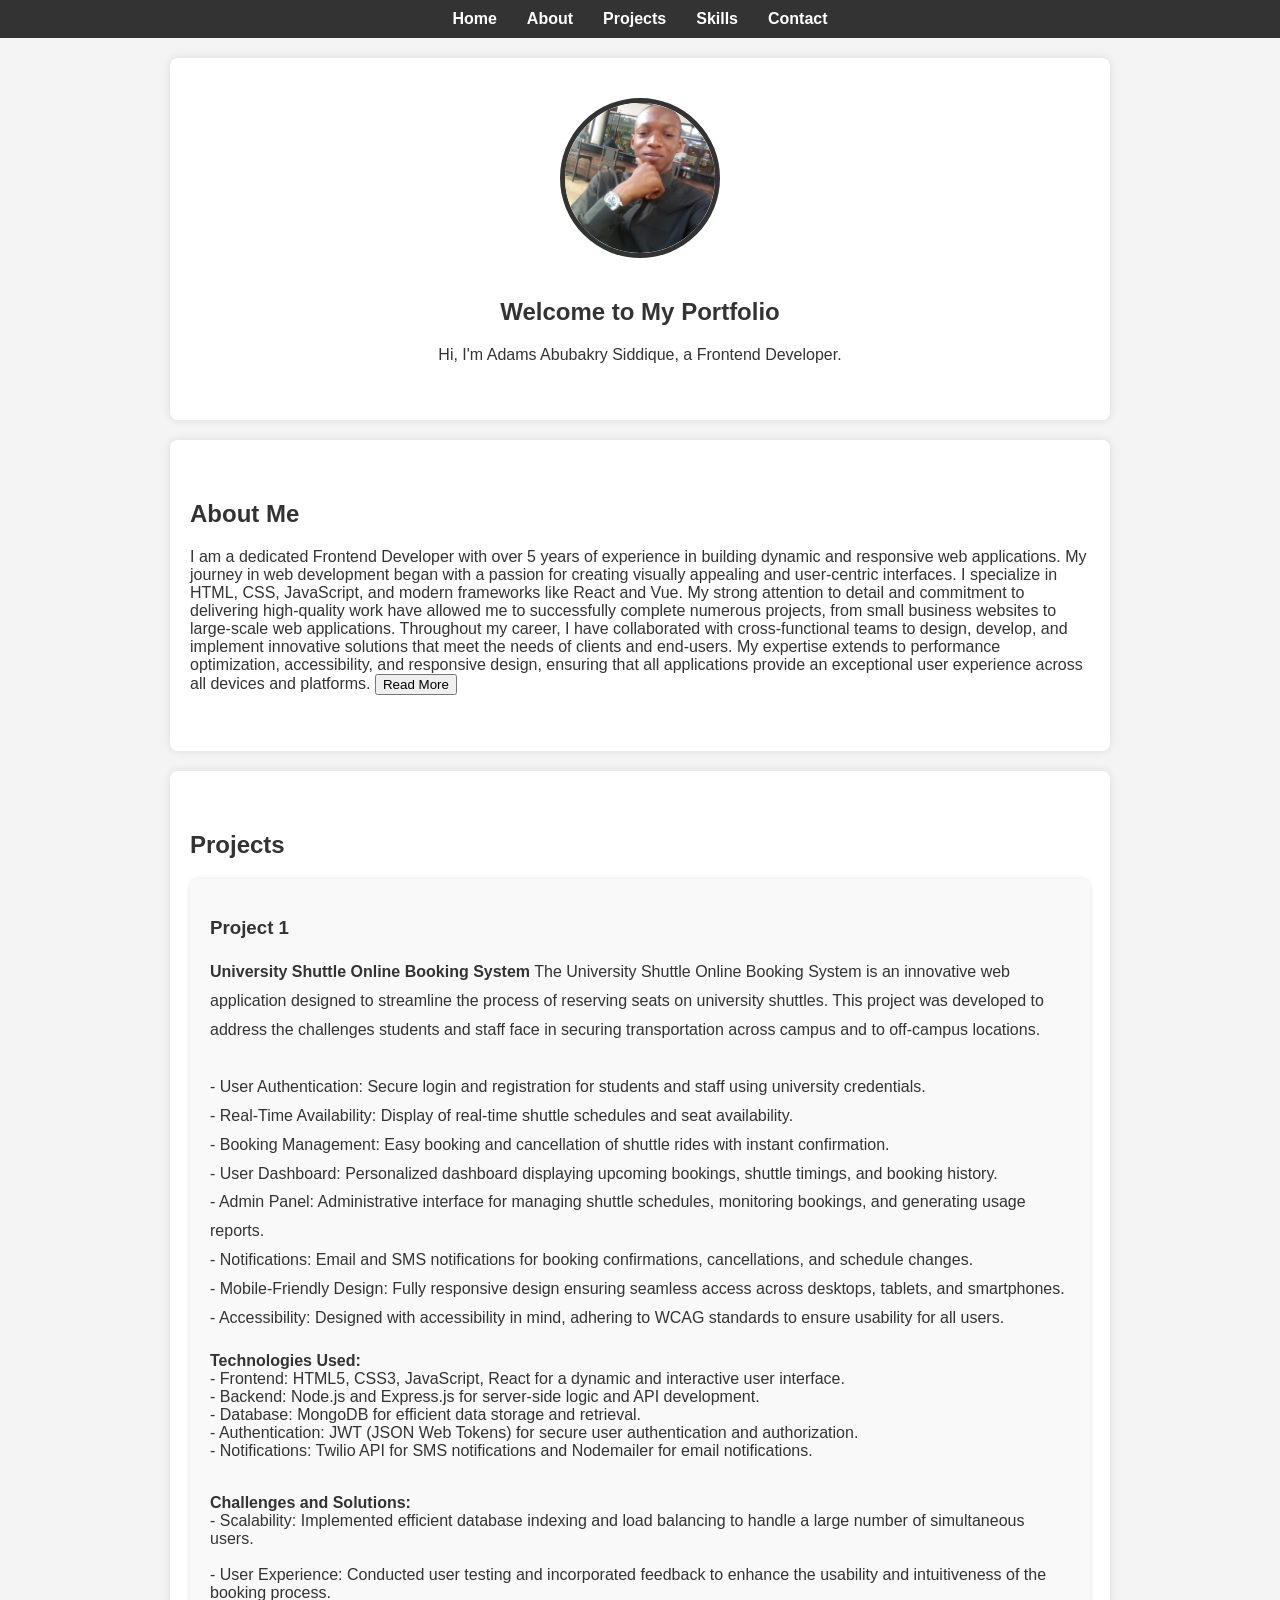
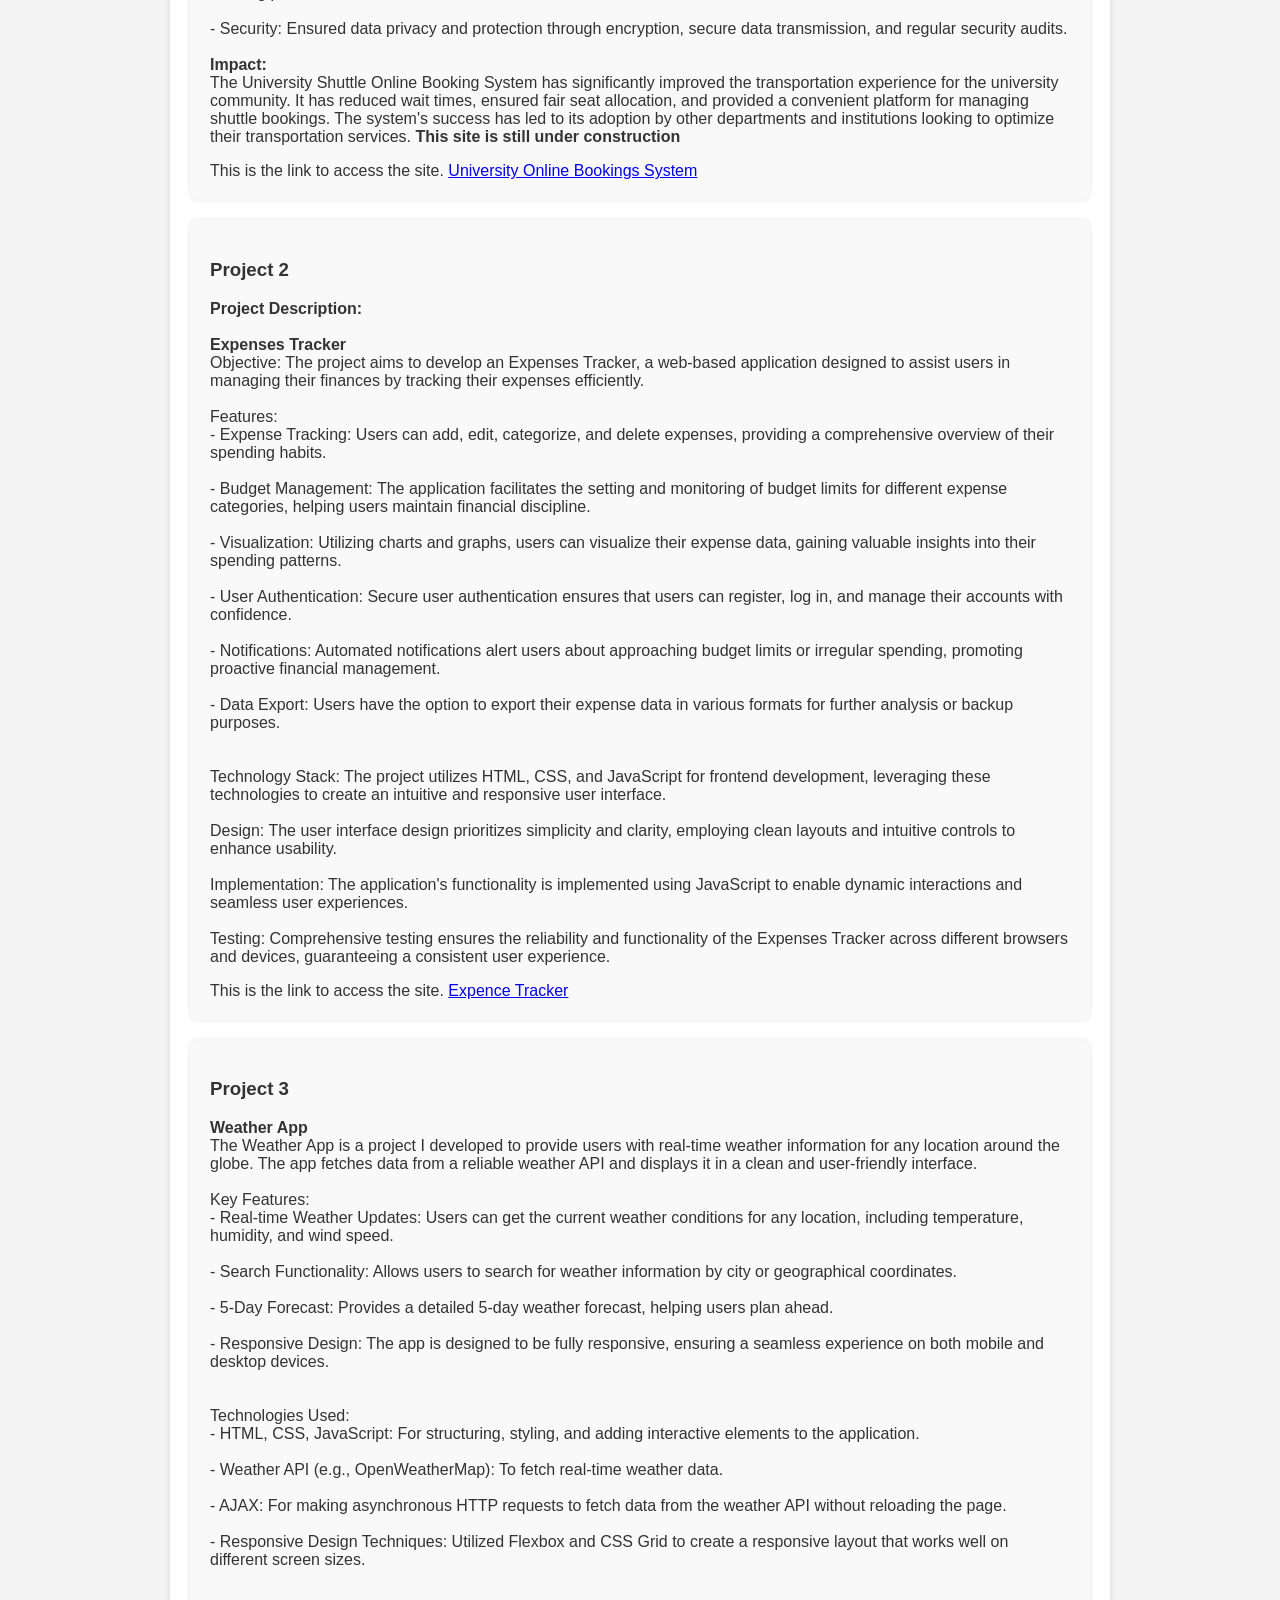
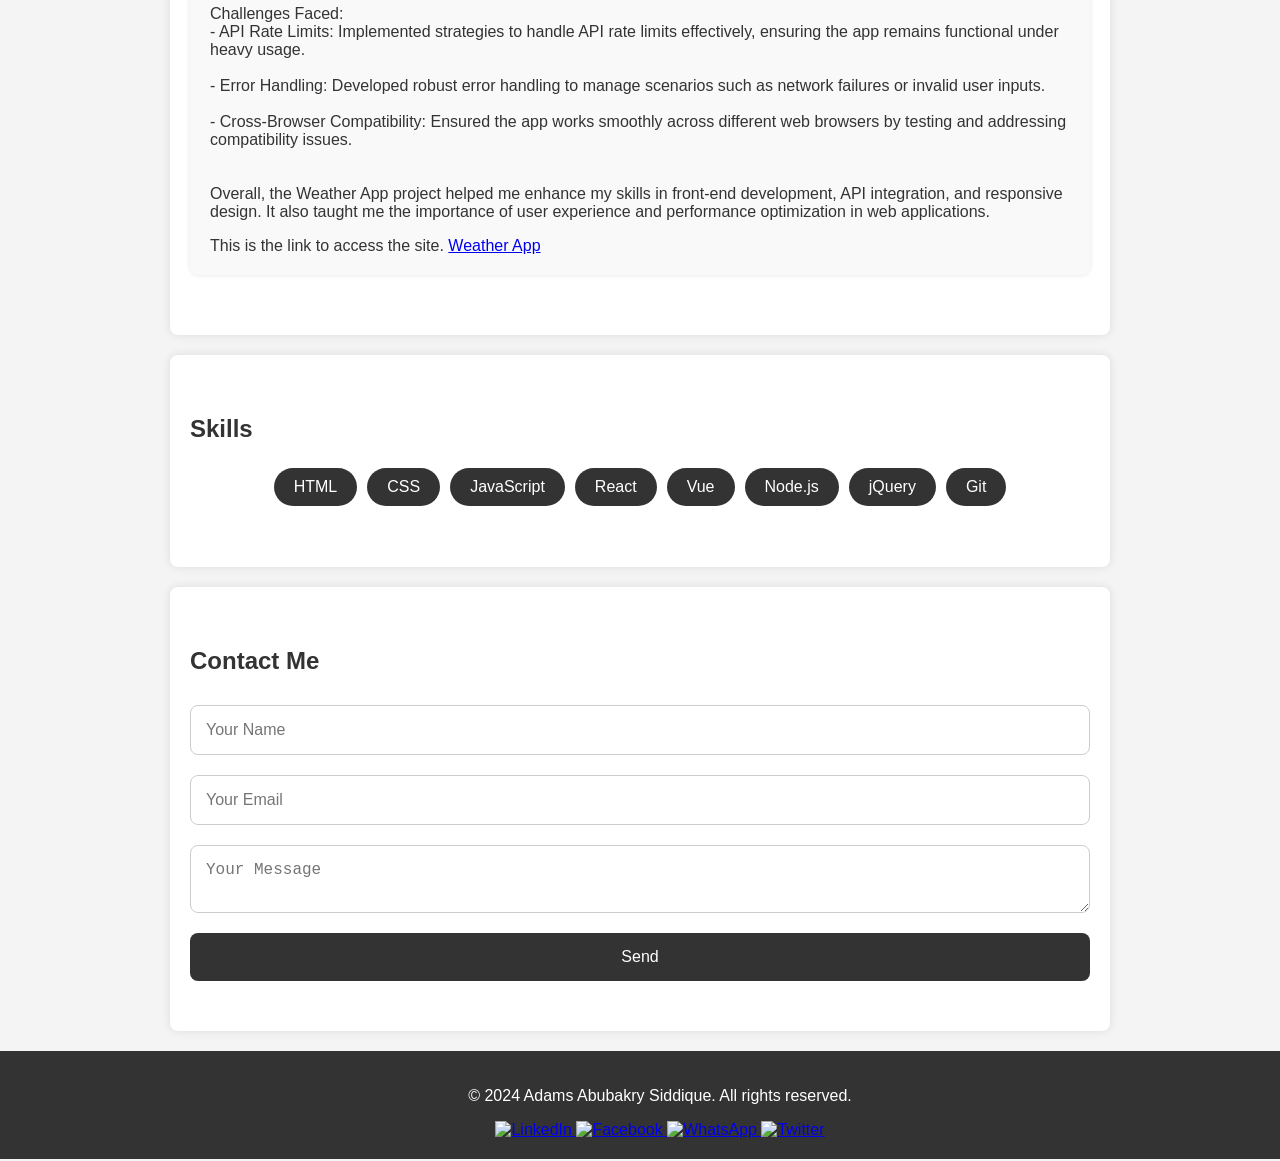
==== commit 3484d149: "corrections" ====
--- a/index.html
+++ b/index.html
@@ -5,6 +5,7 @@
   <meta name="viewport" content="width=device-width, initial-scale=1.0">
   <title>My Portfolio</title>
   <link rel="stylesheet" href="portfolio.css">
+  <link rel="icon" href="tech.jpg" type="image/jpg">
   <link href="https://fonts.googleapis.com/icon?family=Material+Icons" rel="stylesheet">
 <body>
   <header>
@@ -35,14 +36,13 @@
         
         I am a dedicated Frontend Developer with over 5 years of experience in building dynamic and responsive web applications. My journey in web development began with a passion for creating visually appealing and user-centric interfaces. I specialize in HTML, CSS, JavaScript, and modern frameworks like React and Vue. My strong attention to detail and commitment to delivering high-quality work have allowed me to successfully complete numerous projects, from small business websites to large-scale web applications.
         
-        Throughout my career, I have collaborated with cross-functional teams to design, develop, and implement innovative solutions that meet the needs of clients and end-users. My expertise extends to performance optimization, accessibility, and responsive design, ensuring that all applications provide an exceptional user experience across all devices and platforms.
-        
-        I am continuously learning and staying up-to-date with the latest industry trends and technologies to deliver cutting-edge solutions. My problem-solving skills, combined with a deep understanding of frontend development principles, enable me to tackle complex challenges and deliver efficient, maintainable code.
-        
-        In addition to my technical skills, I am a strong communicator and team player, committed to fostering a collaborative and inclusive work environment. I am passionate about mentoring junior developers and sharing my knowledge to help others grow in their careers.
-        
-        I am excited to bring my skills and experience to new and challenging projects, always aiming to exceed expectations and contribute to the success of the team and organization.
-        
+        Throughout my career, I have collaborated with cross-functional teams to design, develop, and implement innovative solutions that meet the needs of clients and end-users. My expertise extends to performance optimization, accessibility, and responsive design, ensuring that all applications provide an exceptional user experience across all devices and platforms.<span id="moreText"> I am continuously learning and staying up-to-date with the latest industry trends and technologies to deliver cutting-edge solutions. My problem-solving skills, combined with a deep understanding of frontend development principles, enable me to tackle complex
+          challenges and deliver efficient, maintainable code.
+         
+         In addition to my technical skills, I am a strong communicator and team player, committed to fostering a collaborative and inclusive work environment. I am passionate about mentoring junior developers and sharing my knowledge to help others grow in their careers.
+         
+         I am excited to bring my skills and experience to new and challenging projects, always aiming to exceed expectations and contribute to the success of the team and organization.</span>
+        <button id="readMoreBtn" onclick="toggleText()">Read More</button>
        </p>
   </section>
 
@@ -115,7 +115,7 @@
 
         Testing: Comprehensive testing ensures the reliability and functionality of the Expenses Tracker across different browsers and devices, guaranteeing a consistent user experience.
         </p>
-        This is the link to access the site.  <a href="https://expense-tracker-pi-black.versel.app/" target="_blank">Expence Tracker</a>
+        This is the link to access the site. <a href="https://adams99abubakry.github.io/Expenses-Tracker/" target="_blank">Expence Tracker</a>
     </div>
     <div class="project">
       <h3>Project 3</h3>
@@ -143,7 +143,7 @@
         
         Overall, the Weather App project helped me enhance my skills in front-end development, API integration, and responsive design. It also taught me the importance of user experience and performance optimization in web applications.
         </p>
-        This is the link to access the site.    <a href="https://gitup.com/sarahnnie/weather_app.git" target="_blank">Weather App</a>
+        This is the link to access the site. <a href="https://adams99abubakry.github.io/Weather-site/" target="_blank">Weather App</a>
     </div>
   </section>
 
--- a/portfolio.css
+++ b/portfolio.css
@@ -140,4 +140,6 @@
     position: relative;
     width: 100%;
   }
-  +  #moreText {
+    display: none;
+}
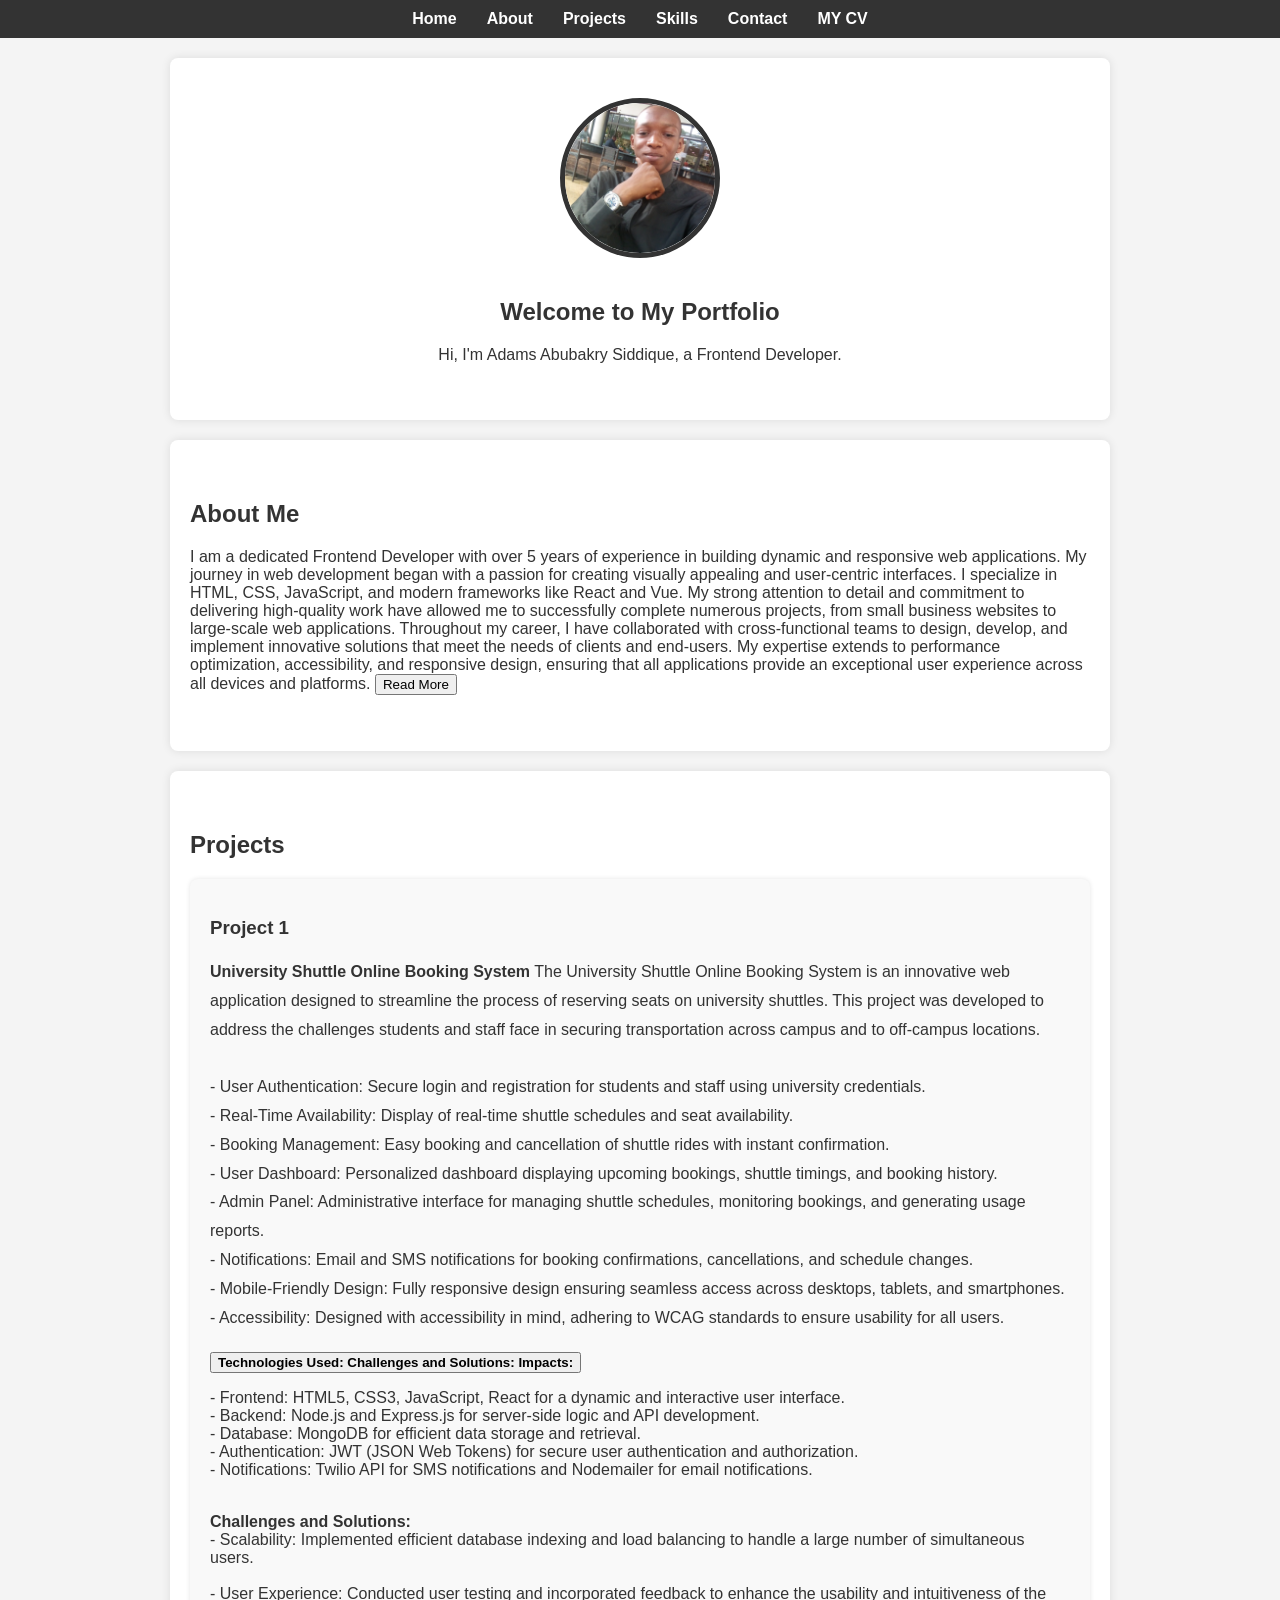
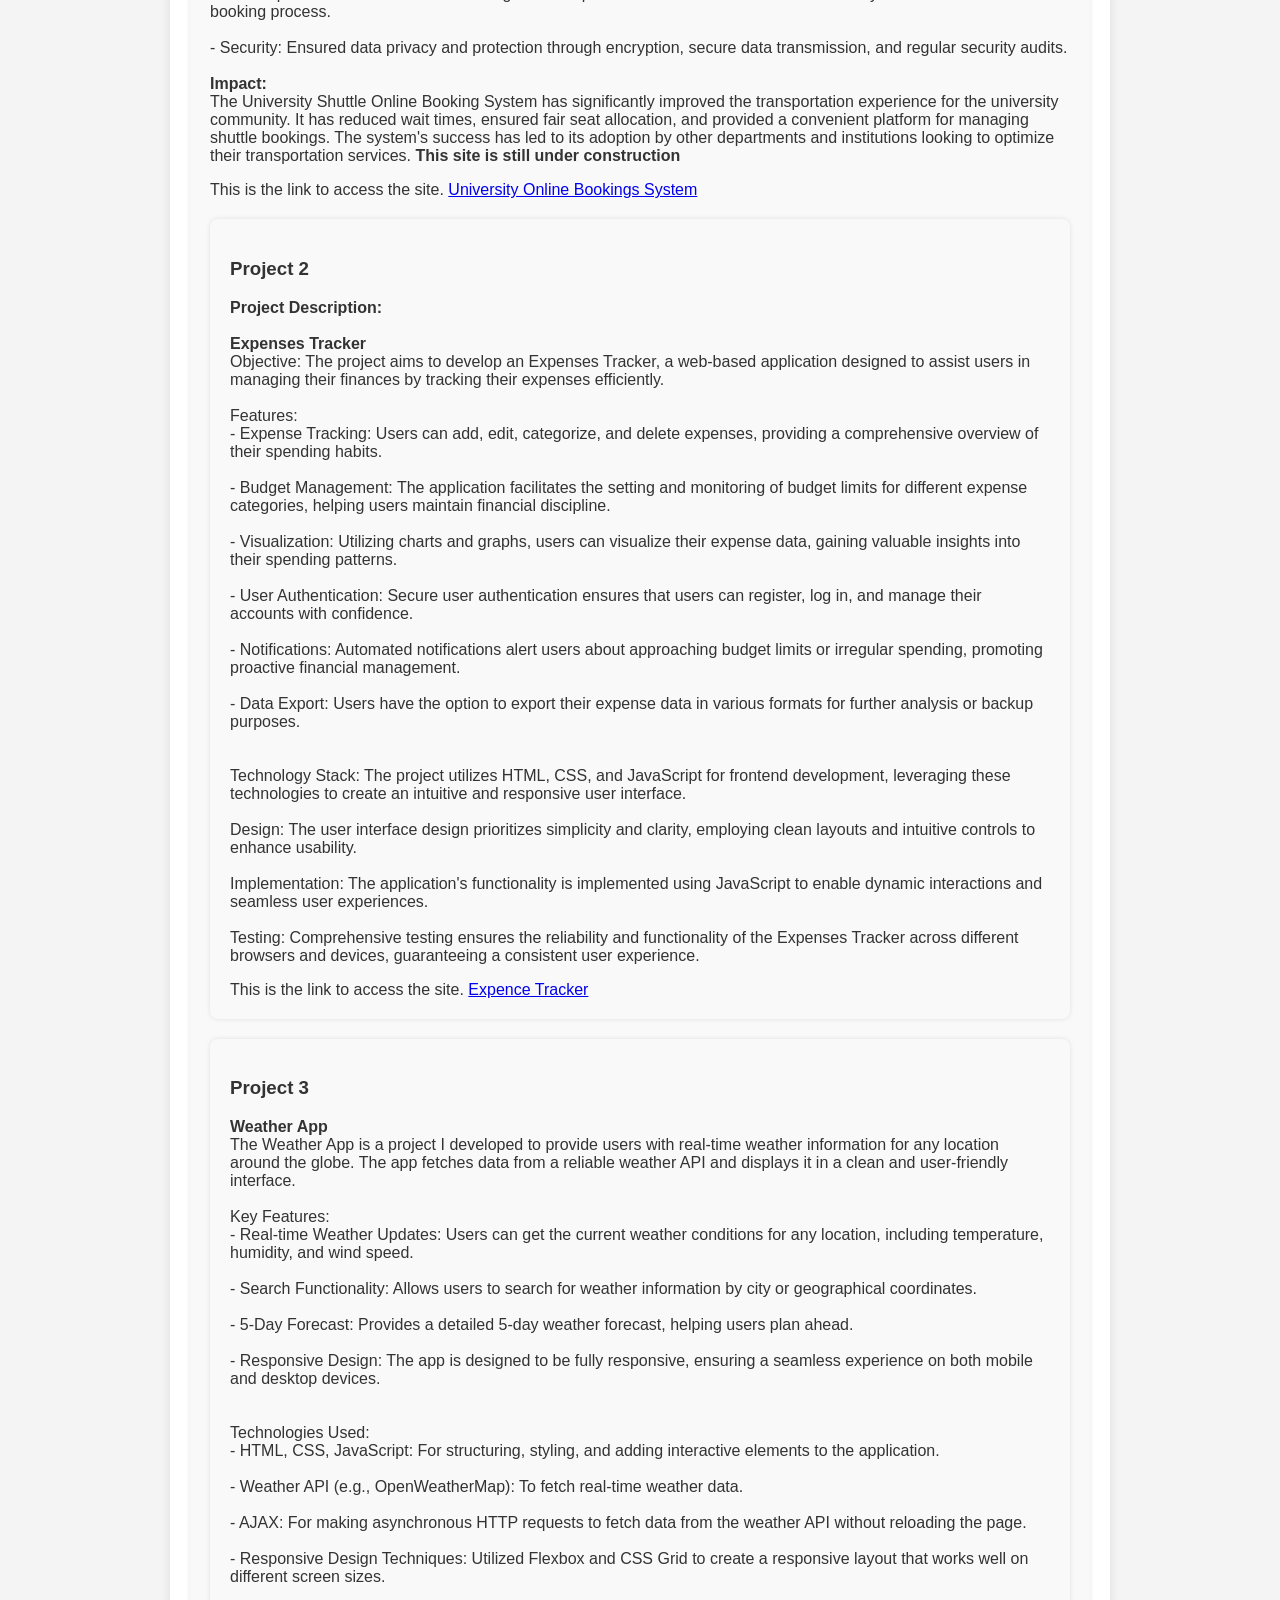
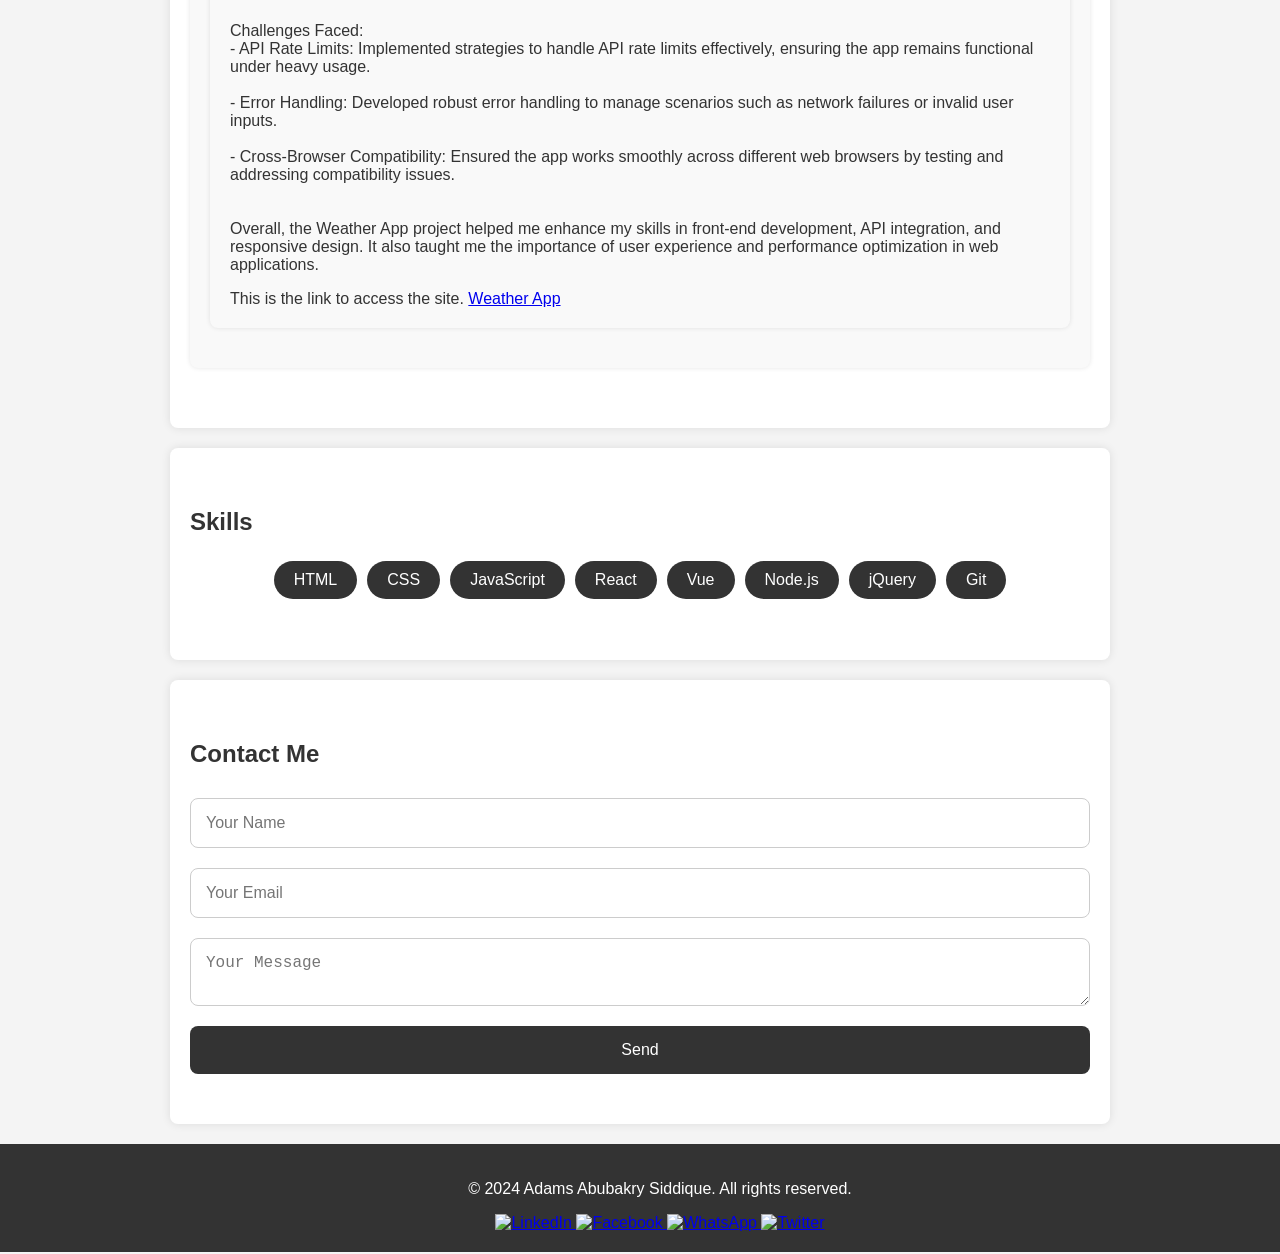
==== commit 9ac61bad: "last changes" ====
--- a/index.html
+++ b/index.html
@@ -16,6 +16,7 @@
         <li><a href="#projects">Projects</a></li>
         <li><a href="#skills">Skills</a></li>
         <li><a href="#contact">Contact</a></li>
+         <li><a href="https://drive.google.com/file/d/1kjdTwZ9O7fqCcdbwOlWh0x53y5A59wed/view?usp=sharing" target="_blank">MY CV</a></li>
       </ul>
     </nav>
   </header>
@@ -67,12 +68,22 @@
 
 
        <p>
-        <b>Technologies Used:</b><br>
-        - Frontend: HTML5, CSS3, JavaScript, React for a dynamic and interactive user interface.<br>
+
+        <div class="accordion">
+          <div class="accordion-item">
+        <button class="accordion-header"> <b>Technologies Used:  Challenges and Solutions: Impacts:</b></button>
+        <div class="accordion-content">
+            <p> - Frontend: HTML5, CSS3, JavaScript, React for a dynamic and interactive user interface.<br>
+              - Backend: Node.js and Express.js for server-side logic and API development.<br>
+              - Database: MongoDB for efficient data storage and retrieval.<br>
+              - Authentication: JWT (JSON Web Tokens) for secure user authentication and authorization.<br>
+              - Notifications: Twilio API for SMS notifications and Nodemailer for email notifications.<br><br></p>
+        <!-- <b>Technologies Used:</b><br> -->
+        <!-- - Frontend: HTML5, CSS3, JavaScript, React for a dynamic and interactive user interface.<br>
         - Backend: Node.js and Express.js for server-side logic and API development.<br>
         - Database: MongoDB for efficient data storage and retrieval.<br>
         - Authentication: JWT (JSON Web Tokens) for secure user authentication and authorization.<br>
-        - Notifications: Twilio API for SMS notifications and Nodemailer for email notifications.<br><br>
+        - Notifications: Twilio API for SMS notifications and Nodemailer for email notifications.<br><br> -->
         </p>
 
 
@@ -84,7 +95,7 @@
         <b>Impact:</b><br>
         The University Shuttle Online Booking System has significantly improved the transportation experience for the university community. It has reduced wait times, ensured fair seat allocation, and provided a convenient platform for managing shuttle bookings. The system's success has led to its adoption by other departments and institutions looking to optimize their transportation services.
         <b>This site is still under construction</b>
-        </p>
+        </p> </div></div>
         This is the link to access the site. <a href="https://adams99abubakry.github.io/university/" target="_blank">University Online Bookings System</a>
 
     </div>
@@ -191,6 +202,5 @@
         </a>
     </div>
 </footer>
-  <script src="portfolio.js"></script>
 </body>
 </html>
--- a/portfolio.css
+++ b/portfolio.css
@@ -143,3 +143,4 @@
   #moreText {
     display: none;
 }
+
